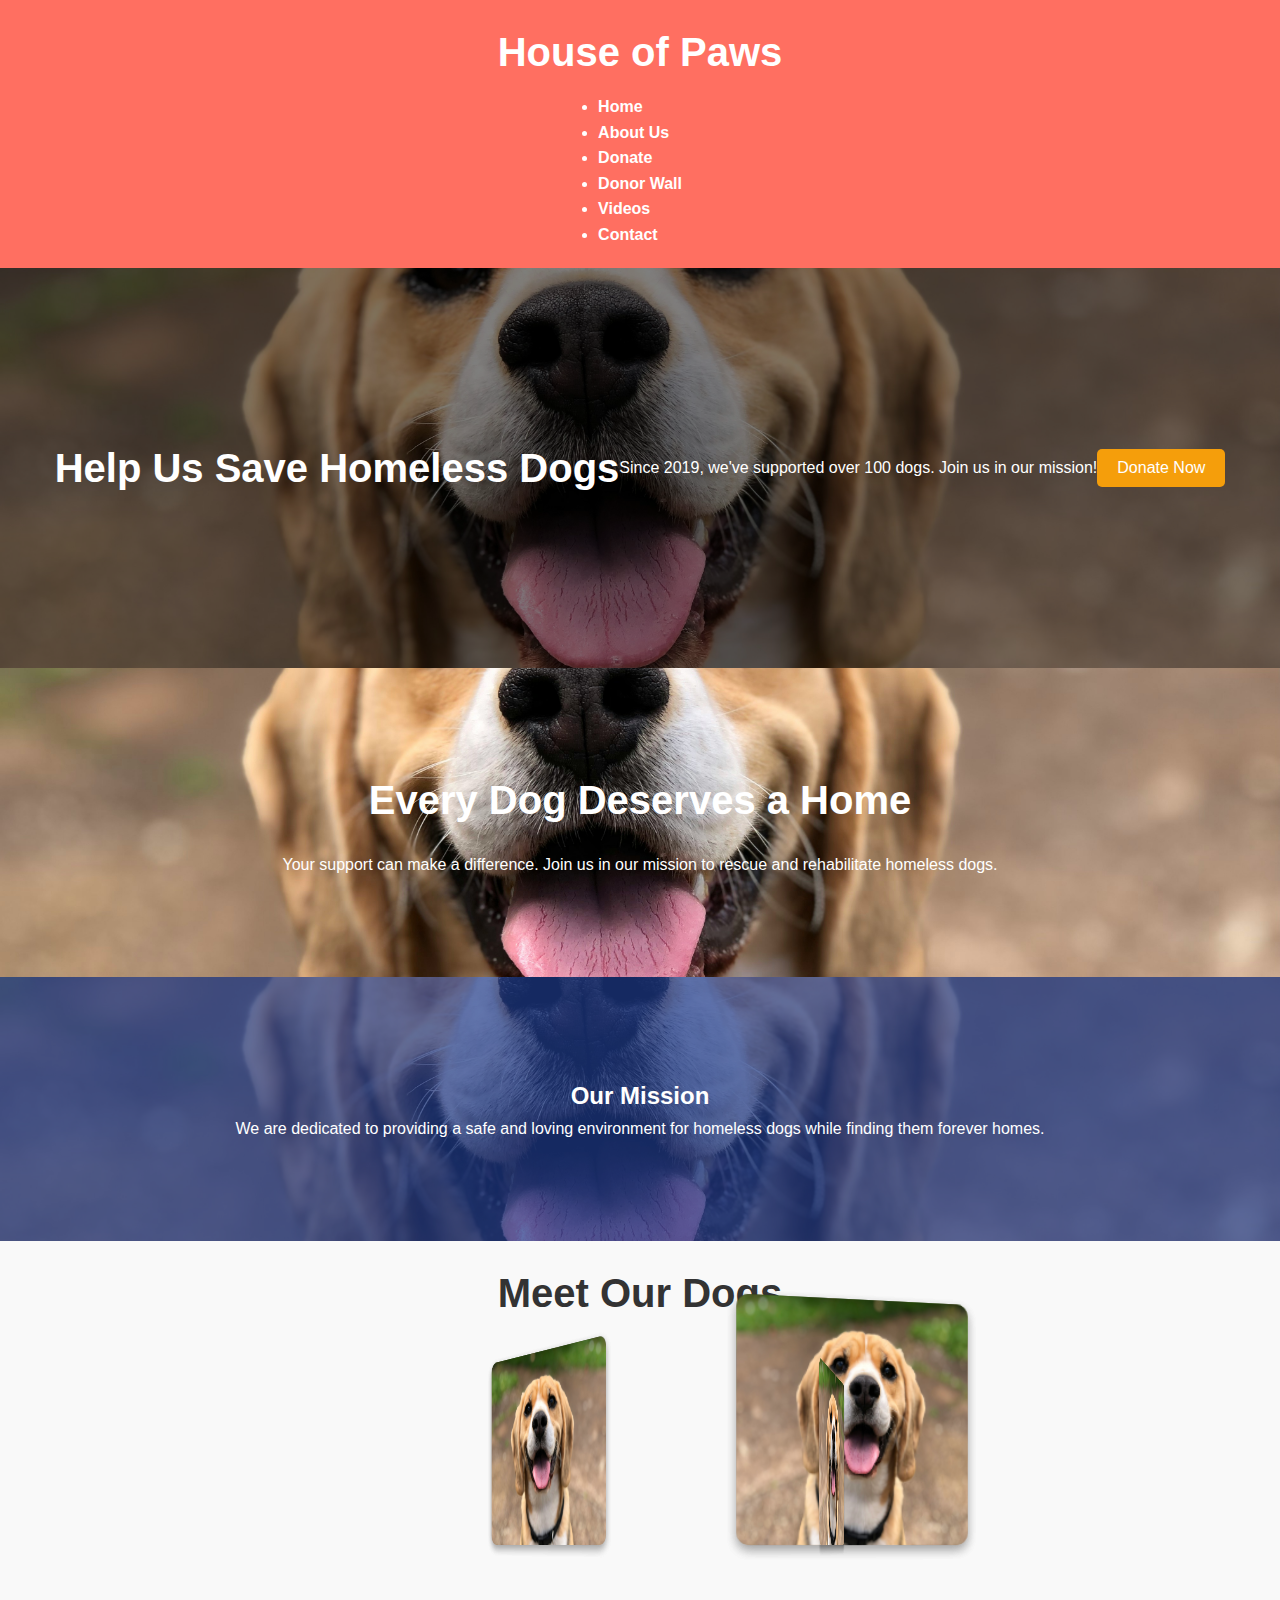
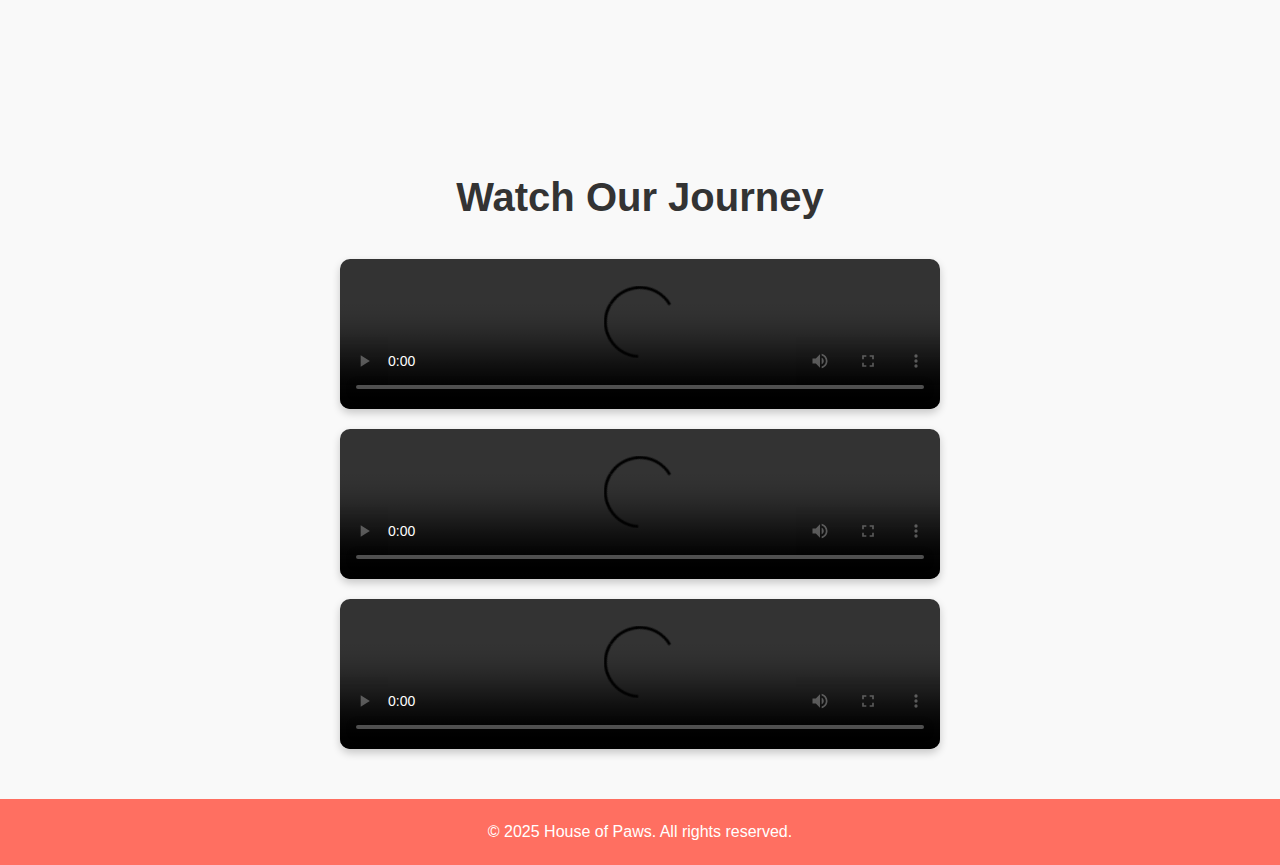
==== index.html @ 0b3b62d7 "Update index.html" ====
<!DOCTYPE html>
<html lang="en">
<head>
  <meta charset="UTF-8">
  <meta name="viewport" content="width=device-width, initial-scale=1.0">
  <title>House of Paws</title>
  <link rel="stylesheet" href="styles.css">
  <style>
    /* Home Page Styles */
    .hero {
      text-align: center;
      padding: 150px 20px; /* Increased padding for better spacing */
      background-image: url('25.jpg'); /* Add your image here */
      background-size: cover;
      background-position: center;
      color: white;
      position: relative;
    }

    .hero::before {
      content: '';
      position: absolute;
      top: 0;
      left: 0;
      width: 100%;
      height: 100%;
      background-color: rgba(0, 0, 0, 0.5); /* Semi-transparent black overlay */
    }

    .hero h2,
    .hero p,
    .hero button {
      position: relative;
      z-index: 1;
    }

    .hero button {
      background-color: #f59e0b; /* Gold */
      color: white;
      border: none;
      padding: 10px 20px;
      font-size: 16px;
      cursor: pointer;
      border-radius: 5px;
    }

    .hero button:hover {
      background-color: #d97706; /* Darker Gold */
    }

    .image-background {
      background-image: url('25.jpg'); /* Add your image here */
      background-size: cover;
      background-position: center;
      padding: 100px 20px;
      text-align: center;
      color: white;
    }

    .image-background h2 {
      font-size: 2.5rem;
      margin-bottom: 20px;
    }

    .blue-section {
      background-image: url('25.jpg'); /* Add your image here */
      background-size: cover;
      background-position: center;
      padding: 100px 20px;
      text-align: center;
      color: white;
      position: relative;
    }

    .blue-section::before {
      content: '';
      position: absolute;
      top: 0;
      left: 0;
      width: 100%;
      height: 100%;
      background-color: rgba(30, 58, 138, 0.7); /* Royal Blue with 70% opacity */
    }

    .blue-section h2,
    .blue-section p {
      position: relative;
      z-index: 1;
    }

    .gallery-section {
      text-align: center;
      margin: 20px 0; /* Reduced margin */
    }

    .gallery-section h3 {
      font-size: 2.5rem; /* Larger heading */
      margin-bottom: 20px;
    }

    .gallery {
      position: relative;
      width: 100%;
      height: 400px;
      perspective: 1000px;
      margin: 20px 0; /* Reduced margin */
    }

    .gallery img {
      position: absolute;
      width: 200px;
      height: 200px;
      border-radius: 10px;
      box-shadow: 0 4px 8px rgba(0, 0, 0, 0.2);
      transform-style: preserve-3d;
      transition: transform 1s;
    }

    .video-section {
      display: flex;
      flex-direction: column;
      align-items: center;
      margin: 20px 0; /* Reduced margin */
    }

    .video-section h3 {
      font-size: 2.5rem; /* Larger heading */
      margin-bottom: 20px;
    }

    .video-section video {
      width: 80%;
      max-width: 600px;
      border-radius: 10px;
      box-shadow: 0 4px 8px rgba(0, 0, 0, 0.2);
      margin: 10px 0; /* Reduced margin */
    }
  </style>
</head>
<body>
  <header>
    <h1>House of Paws</h1>
    <div class="hamburger" onclick="toggleMenu()">&#9776;</div>
    <nav>
      <ul id="navMenu">
        <li><a href="index.html">Home</a></li>
        <li><a href="about.html">About Us</a></li>
        <li><a href="donate.html">Donate</a></li>
        <li><a href="donors.html">Donor Wall</a></li>
        <li><a href="videos.html">Videos</a></li>
        <li><a href="contact.html">Contact</a></li>
      </ul>
    </nav>
  </header>

  <!-- Hero Section with Background Image -->
  <section class="hero">
    <h2>Help Us Save Homeless Dogs</h2>
    <p>Since 2019, we've supported over 100 dogs. Join us in our mission!</p>
    <button onclick="window.location.href='donate.html'">Donate Now</button>
  </section>

  <!-- Image Background Section -->
  <section class="image-background">
    <h2>Every Dog Deserves a Home</h2>
    <p>Your support can make a difference. Join us in our mission to rescue and rehabilitate homeless dogs.</p>
  </section>

  <!-- Blue Section with Image Background -->
  <section class="blue-section">
    <h2>Our Mission</h2>
    <p>We are dedicated to providing a safe and loving environment for homeless dogs while finding them forever homes.</p>
  </section>

  <!-- 3D Image Gallery -->
  <section class="gallery-section">
    <h3>Meet Our Dogs</h3>
    <div class="gallery" id="gallery">
      <img src="25.jpg" alt="Dog 1">
      <img src="25.jpg" alt="Dog 2">
      <img src="25.jpg" alt="Dog 3">
      <img src="25.jpg" alt="Dog 4">
      <img src="25.jpg" alt="Dog 5">
      <img src="25.jpg" alt="Dog 6">
    </div>
  </section>

  <!-- Vertical Video Section -->
  <section class="video-section">
    <h3>Watch Our Journey</h3>
    <video controls>
      <source src="videos/video1.mp4" type="video/mp4">
      Your browser does not support the video tag.
    </video>
    <video controls>
      <source src="videos/video2.mp4" type="video/mp4">
      Your browser does not support the video tag.
    </video>
    <video controls>
      <source src="videos/video3.mp4" type="video/mp4">
      Your browser does not support the video tag.
    </video>
  </section>

  <footer>
    <p>&copy; 2025 House of Paws. All rights reserved.</p>
  </footer>

  <script>
    // Toggle Hamburger Menu
    function toggleMenu() {
      const navMenu = document.getElementById('navMenu');
      navMenu.classList.toggle('active');
    }

    // 3D Image Gallery Animation
    const gallery = document.getElementById('gallery');
    const images = gallery.getElementsByTagName('img');
    let angle = 0;

    setInterval(() => {
      angle = (angle + 1) % 360;
      for (let i = 0; i < images.length; i++) {
        const imgAngle = (angle + (i * 60)) % 360; // 6 images, 60 degrees apart
        const radius = 200; // Distance from center
        const x = Math.sin((imgAngle * Math.PI) / 180) * radius;
        const z = Math.cos((imgAngle * Math.PI) / 180) * radius;
        images[i].style.transform = `rotateY(${imgAngle}deg) translateX(${x}px) translateZ(${z}px)`;
      }
    }, 50);
  </script>
</body>
</html>
---- styles.css ----
/* === Global Styles === */
:root {
  --primary-color: #ff6f61; /* Coral */
  --secondary-color: #4ecdc4; /* Teal */
  --background-color: #f9f9f9; /* Light gray */
  --text-color: #333333; /* Dark gray */
  --white: #ffffff;
  --shadow: 0 4px 6px rgba(0, 0, 0, 0.1);
}

* {
  margin: 0;
  padding: 0;
  box-sizing: border-box;
}

body {
  font-family: 'Poppins', sans-serif;
  background-color: var(--background-color);
  color: var(--text-color);
  line-height: 1.6;
}

a {
  text-decoration: none;
  color: inherit;
}

img {
  max-width: 100%;
  height: auto;
}

/* === Header === */
header {
  background-color: var(--primary-color);
  color: var(--white);
  padding: 20px;
  box-shadow: var(--shadow);
  position: relative;
}

header h1 {
  font-size: 2.5rem;
  text-align: center;
  margin-bottom: 10px;
}

/* === Navigation === */
nav {
  display: flex;
  justify-content: center;
  gap: 20px;
  margin-top: 10px;
}

nav a {
  color: var(--white);
  font-weight: 600;
  transition: opacity 0.3s ease;
}

nav a:hover {
  opacity: 0.8;
}

/* Hamburger Menu */
.hamburger {
  display: none;
  flex-direction: column;
  cursor: pointer;
  position: absolute;
  top: 25px;
  right: 20px;
}

.hamburger .line {
  width: 25px;
  height: 3px;
  background-color: var(--white);
  margin: 4px 0;
  transition: all 0.3s ease;
}

/* Mobile Navigation */
.mobile-nav {
  display: none;
  flex-direction: column;
  background-color: var(--primary-color);
  position: absolute;
  top: 80px;
  right: 20px;
  width: 200px;
  border-radius: 10px;
  box-shadow: var(--shadow);
  z-index: 1000;
}

.mobile-nav a {
  padding: 15px;
  text-align: center;
  color: var(--white);
  font-weight: 600;
  transition: background-color 0.3s ease;
}

.mobile-nav a:hover {
  background-color: var(--secondary-color);
}

/* Show Mobile Nav */
.mobile-nav.active {
  display: flex;
}

/* === Hero Section === */
.hero {
  background: url('pet-hero.jpg') no-repeat center center/cover;
  height: 400px;
  display: flex;
  align-items: center;
  justify-content: center;
  text-align: center;
  color: var(--white);
  padding: 20px;
}

.hero h2 {
  font-size: 2.5rem;
  animation: fadeIn 2s ease-in;
}

@keyframes fadeIn {
  from { opacity: 0; }
  to { opacity: 1; }
}

/* === Main Content === */
.container {
  max-width: 1200px;
  margin: 0 auto;
  padding: 20px;
}

.grid {
  display: grid;
  grid-template-columns: repeat(auto-fit, minmax(250px, 1fr));
  gap: 20px;
  margin-top: 30px;
}

.card {
  background-color: var(--white);
  border-radius: 10px;
  box-shadow: var(--shadow);
  overflow: hidden;
  transition: transform 0.3s ease;
}

.card:hover {
  transform: translateY(-10px);
}

.card img {
  width: 100%;
  height: 200px;
  object-fit: cover;
}

.card-content {
  padding: 20px;
}

.card-content h3 {
  font-size: 1.5rem;
  margin-bottom: 10px;
  color: var(--primary-color);
}

.card-content p {
  font-size: 1rem;
  color: var(--text-color);
}

/* === Buttons === */
.button {
  display: inline-block;
  background-color: var(--primary-color);
  color: var(--white);
  padding: 10px 20px;
  border: none;
  border-radius: 5px;
  font-size: 1rem;
  cursor: pointer;
  transition: background-color 0.3s ease;
}

.button:hover {
  background-color: var(--secondary-color);
}

/* === Footer === */
footer {
  background-color: var(--primary-color);
  color: var(--white);
  text-align: center;
  padding: 20px;
  margin-top: 40px;
}

footer p {
  margin: 0;
}

/* === Responsive Design === */
@media (max-width: 768px) {
  header h1 {
    font-size: 2rem;
  }

  .hero h2 {
    font-size: 2rem;
  }

  .grid {
    grid-template-columns: repeat(auto-fit, minmax(200px, 1fr));
  }

  /* Hide Desktop Nav and Show Hamburger */
  nav {
    display: none;
  }

  .hamburger {
    display: flex;
  }
}

@media (max-width: 480px) {
  .hero h2 {
    font-size: 1.5rem;
  }
}
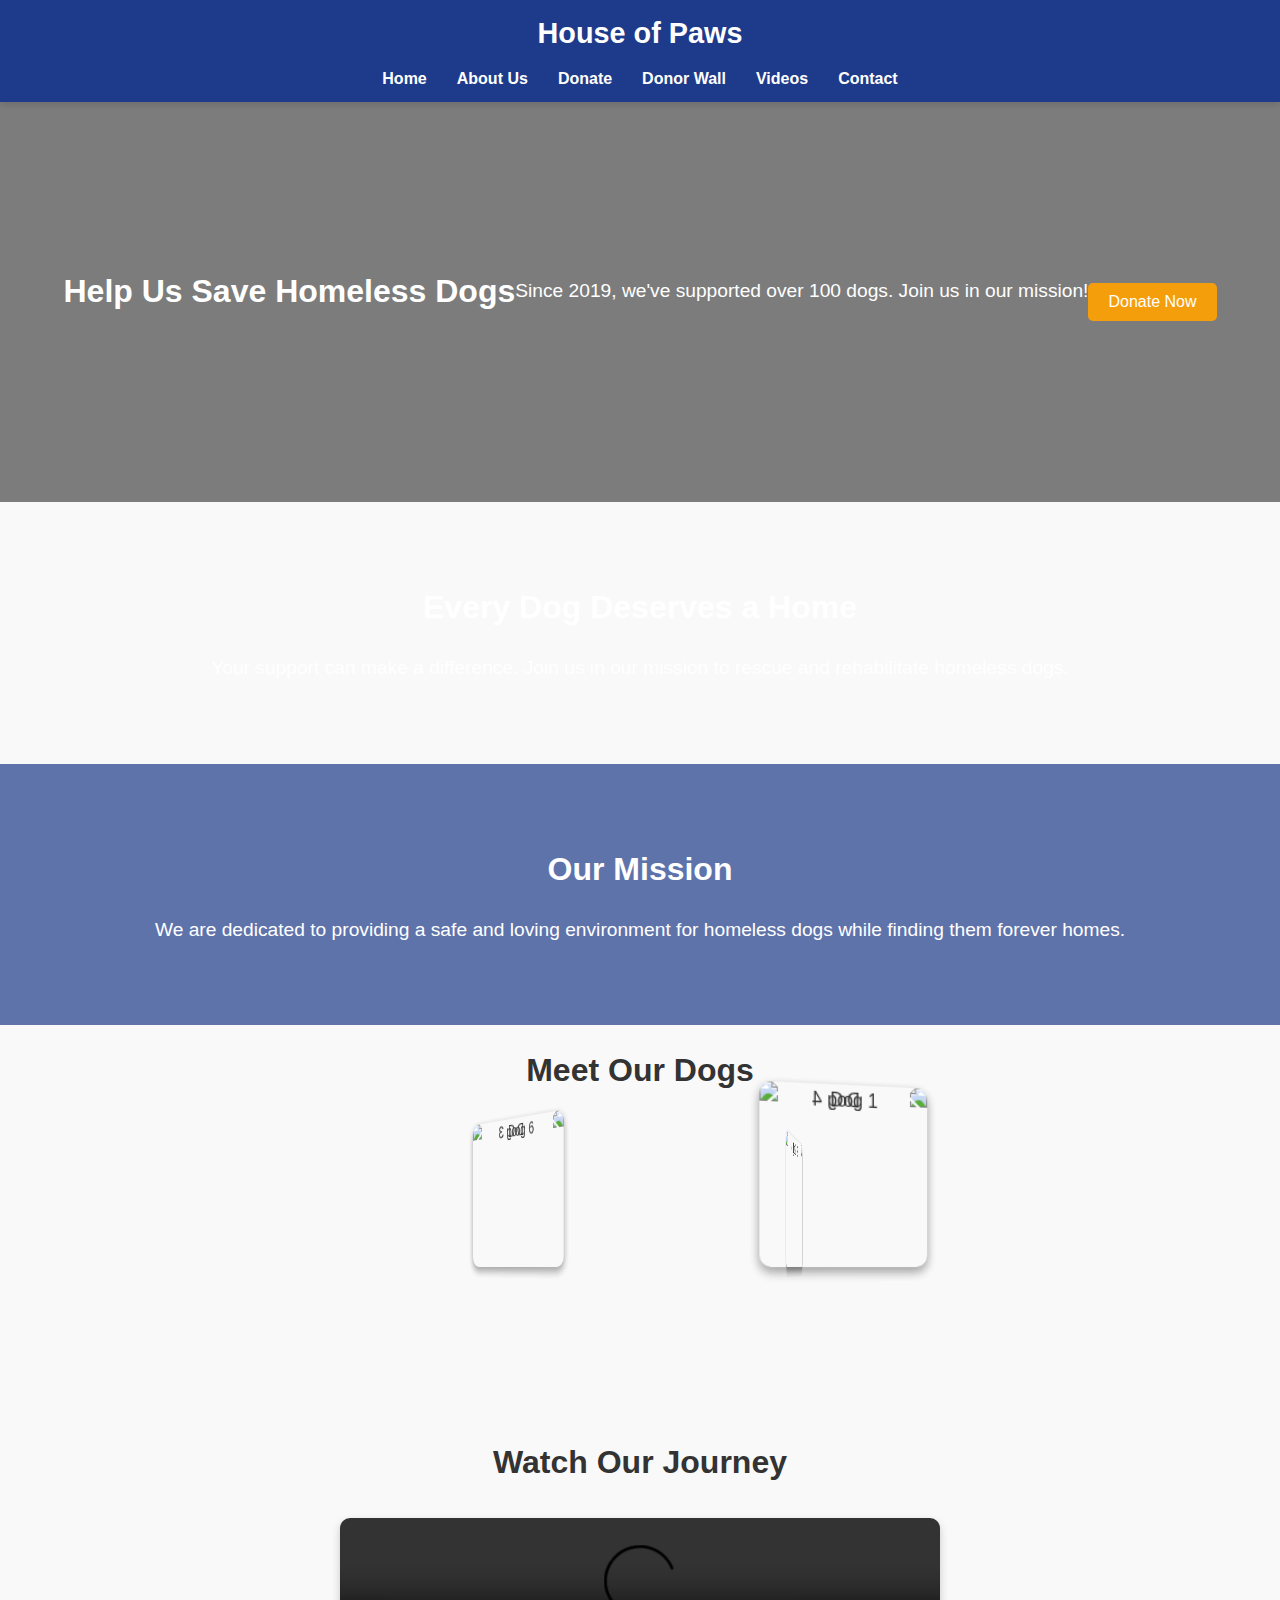
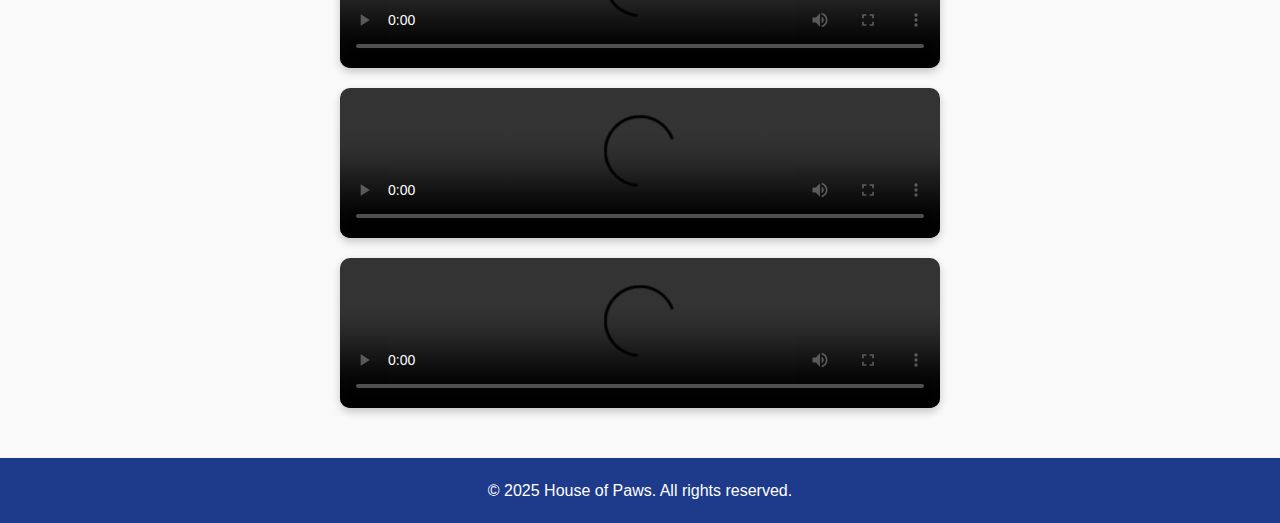
==== commit 96e6c085: "Update index.html" ====
--- a/index.html
+++ b/index.html
@@ -6,11 +6,67 @@
   <title>House of Paws</title>
   <link rel="stylesheet" href="styles.css">
   <style>
-    /* Home Page Styles */
+    /* Global Styles */
+    body {
+      font-family: Arial, sans-serif;
+      margin: 0;
+      padding: 0;
+      background-color: #f9f9f9;
+      color: #333;
+    }
+
+    header {
+      background-color: #1e3a8a; /* Royal Blue */
+      color: white;
+      padding: 10px 20px;
+      text-align: center;
+      position: relative;
+    }
+
+    header h1 {
+      margin: 0;
+      font-size: 1.8rem;
+    }
+
+    .hamburger {
+      display: none;
+      font-size: 1.5rem;
+      cursor: pointer;
+      position: absolute;
+      top: 15px;
+      right: 20px;
+    }
+
+    nav ul {
+      list-style: none;
+      padding: 0;
+      margin: 0;
+      display: flex;
+      justify-content: center;
+    }
+
+    nav ul li {
+      margin: 0 15px;
+    }
+
+    nav ul li a {
+      color: white;
+      text-decoration: none;
+      font-size: 1rem;
+    }
+
+    footer {
+      text-align: center;
+      padding: 20px;
+      background-color: #1e3a8a; /* Royal Blue */
+      color: white;
+    }
+
+    /* Hero Section */
     .hero {
       text-align: center;
-      padding: 150px 20px; /* Increased padding for better spacing */
-      background-image: url('25.jpg'); /* Add your image here */
+      padding: 100px 20px;
+      background-image: url('images/hero-background.jpg'); /* Add your image here */
       background-size: cover;
       background-position: center;
       color: white;
@@ -34,12 +90,22 @@
       z-index: 1;
     }
 
+    .hero h2 {
+      font-size: 2rem;
+      margin-bottom: 20px;
+    }
+
+    .hero p {
+      font-size: 1.2rem;
+      margin-bottom: 20px;
+    }
+
     .hero button {
       background-color: #f59e0b; /* Gold */
       color: white;
       border: none;
       padding: 10px 20px;
-      font-size: 16px;
+      font-size: 1rem;
       cursor: pointer;
       border-radius: 5px;
     }
@@ -48,25 +114,31 @@
       background-color: #d97706; /* Darker Gold */
     }
 
+    /* Image Background Section */
     .image-background {
-      background-image: url('25.jpg'); /* Add your image here */
+      background-image: url('images/dog-background.jpg'); /* Add your image here */
       background-size: cover;
       background-position: center;
-      padding: 100px 20px;
+      padding: 80px 20px;
       text-align: center;
       color: white;
     }
 
     .image-background h2 {
-      font-size: 2.5rem;
-      margin-bottom: 20px;
-    }
-
+      font-size: 2rem;
+      margin-bottom: 20px;
+    }
+
+    .image-background p {
+      font-size: 1.2rem;
+    }
+
+    /* Blue Section with Image Background */
     .blue-section {
-      background-image: url('25.jpg'); /* Add your image here */
+      background-image: url('images/dog-background-2.jpg'); /* Add your image here */
       background-size: cover;
       background-position: center;
-      padding: 100px 20px;
+      padding: 80px 20px;
       text-align: center;
       color: white;
       position: relative;
@@ -88,52 +160,134 @@
       z-index: 1;
     }
 
+    .blue-section h2 {
+      font-size: 2rem;
+      margin-bottom: 20px;
+    }
+
+    .blue-section p {
+      font-size: 1.2rem;
+    }
+
+    /* 3D Image Gallery */
     .gallery-section {
       text-align: center;
-      margin: 20px 0; /* Reduced margin */
+      margin: 20px 0;
     }
 
     .gallery-section h3 {
-      font-size: 2.5rem; /* Larger heading */
+      font-size: 2rem; /* Larger heading */
       margin-bottom: 20px;
     }
 
     .gallery {
       position: relative;
       width: 100%;
-      height: 400px;
+      height: 300px; /* Adjusted height for mobile */
       perspective: 1000px;
-      margin: 20px 0; /* Reduced margin */
+      margin: 20px 0;
     }
 
     .gallery img {
       position: absolute;
-      width: 200px;
-      height: 200px;
+      width: 150px; /* Smaller images for mobile */
+      height: 150px;
       border-radius: 10px;
       box-shadow: 0 4px 8px rgba(0, 0, 0, 0.2);
       transform-style: preserve-3d;
       transition: transform 1s;
     }
 
+    /* Vertical Video Section */
     .video-section {
       display: flex;
       flex-direction: column;
       align-items: center;
-      margin: 20px 0; /* Reduced margin */
+      margin: 20px 0;
     }
 
     .video-section h3 {
-      font-size: 2.5rem; /* Larger heading */
+      font-size: 2rem; /* Larger heading */
       margin-bottom: 20px;
     }
 
     .video-section video {
-      width: 80%;
+      width: 90%; /* Adjusted width for mobile */
       max-width: 600px;
       border-radius: 10px;
       box-shadow: 0 4px 8px rgba(0, 0, 0, 0.2);
-      margin: 10px 0; /* Reduced margin */
+      margin: 10px 0;
+    }
+
+    /* Responsive Styles */
+    @media (max-width: 768px) {
+      .hamburger {
+        display: block;
+      }
+
+      nav ul {
+        display: none;
+        flex-direction: column;
+        background-color: #1e3a8a;
+        position: absolute;
+        top: 60px;
+        left: 0;
+        width: 100%;
+      }
+
+      nav ul.active {
+        display: flex;
+      }
+
+      nav ul li {
+        margin: 10px 0;
+        text-align: center;
+      }
+
+      .hero {
+        padding: 80px 20px;
+      }
+
+      .hero h2 {
+        font-size: 1.8rem;
+      }
+
+      .hero p {
+        font-size: 1rem;
+      }
+
+      .image-background,
+      .blue-section {
+        padding: 60px 20px;
+      }
+
+      .image-background h2,
+      .blue-section h2 {
+        font-size: 1.8rem;
+      }
+
+      .image-background p,
+      .blue-section p {
+        font-size: 1rem;
+      }
+
+      .gallery-section h3,
+      .video-section h3 {
+        font-size: 1.8rem;
+      }
+
+      .gallery {
+        height: 250px; /* Adjusted height for smaller screens */
+      }
+
+      .gallery img {
+        width: 120px; /* Smaller images for smaller screens */
+        height: 120px;
+      }
+
+      .video-section video {
+        width: 100%; /* Full width for smaller screens */
+      }
     }
   </style>
 </head>
@@ -176,12 +330,12 @@
   <section class="gallery-section">
     <h3>Meet Our Dogs</h3>
     <div class="gallery" id="gallery">
-      <img src="25.jpg" alt="Dog 1">
-      <img src="25.jpg" alt="Dog 2">
-      <img src="25.jpg" alt="Dog 3">
-      <img src="25.jpg" alt="Dog 4">
-      <img src="25.jpg" alt="Dog 5">
-      <img src="25.jpg" alt="Dog 6">
+      <img src="images/dog1.jpg" alt="Dog 1">
+      <img src="images/dog2.jpg" alt="Dog 2">
+      <img src="images/dog3.jpg" alt="Dog 3">
+      <img src="images/dog4.jpg" alt="Dog 4">
+      <img src="images/dog5.jpg" alt="Dog 5">
+      <img src="images/dog6.jpg" alt="Dog 6">
     </div>
   </section>
 
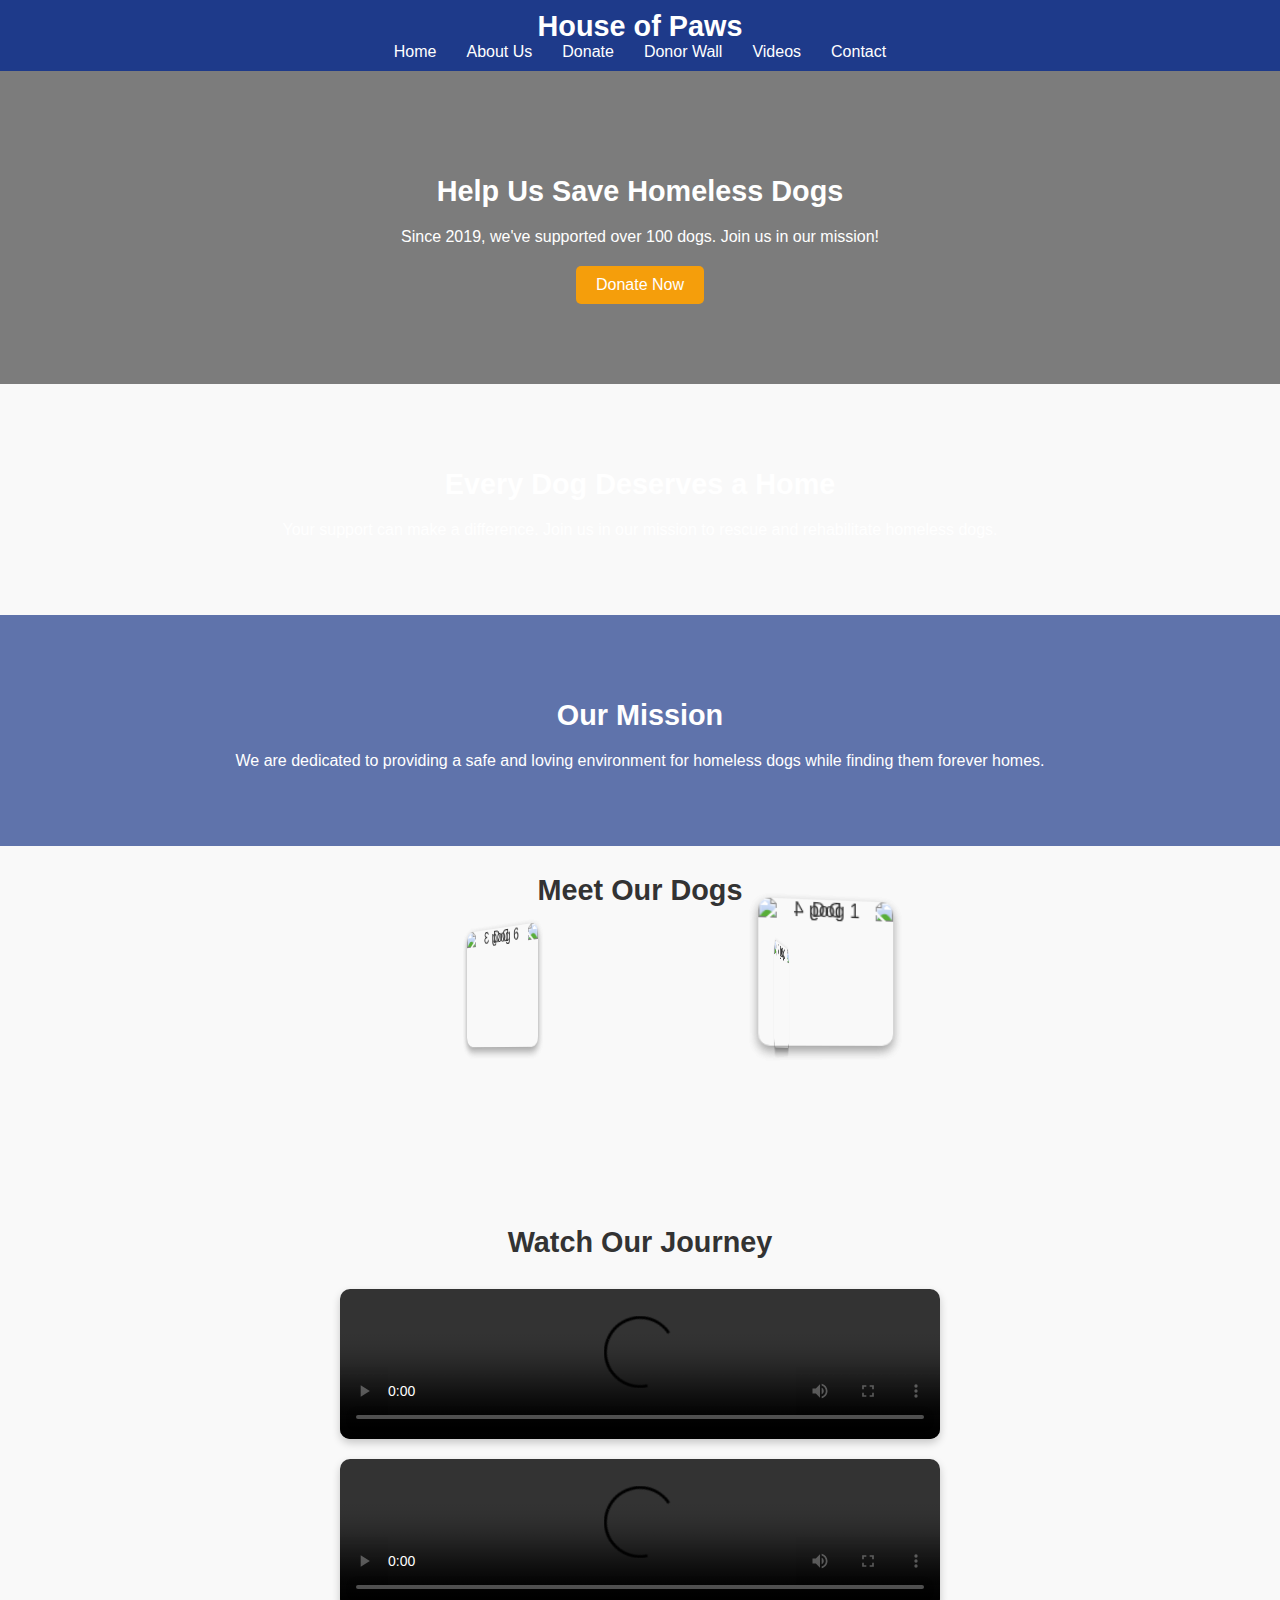
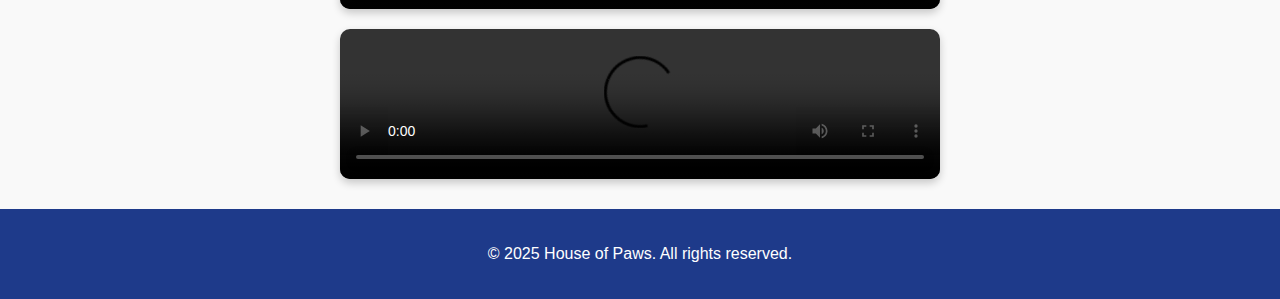
==== commit fa98e93b: "Update index.html" ====
--- a/index.html
+++ b/index.html
@@ -4,17 +4,19 @@
   <meta charset="UTF-8">
   <meta name="viewport" content="width=device-width, initial-scale=1.0">
   <title>House of Paws</title>
-  <link rel="stylesheet" href="styles.css">
   <style>
     /* Global Styles */
-    body {
-      font-family: Arial, sans-serif;
+    body, html {
+      overflow-x: hidden; /* Prevent horizontal scrolling */
+      width: 100%;
       margin: 0;
       padding: 0;
+      font-family: Arial, sans-serif;
       background-color: #f9f9f9;
       color: #333;
     }
 
+    /* Header Styles */
     header {
       background-color: #1e3a8a; /* Royal Blue */
       color: white;
@@ -29,12 +31,13 @@
     }
 
     .hamburger {
-      display: none;
+      display: none; /* Hidden by default */
       font-size: 1.5rem;
       cursor: pointer;
       position: absolute;
       top: 15px;
       right: 20px;
+      z-index: 1000; /* Ensure it's above other elements */
     }
 
     nav ul {
@@ -55,17 +58,10 @@
       font-size: 1rem;
     }
 
-    footer {
-      text-align: center;
-      padding: 20px;
-      background-color: #1e3a8a; /* Royal Blue */
-      color: white;
-    }
-
     /* Hero Section */
     .hero {
       text-align: center;
-      padding: 100px 20px;
+      padding: 80px 20px; /* Adjusted padding for mobile */
       background-image: url('images/hero-background.jpg'); /* Add your image here */
       background-size: cover;
       background-position: center;
@@ -91,12 +87,12 @@
     }
 
     .hero h2 {
-      font-size: 2rem;
+      font-size: 1.8rem; /* Adjusted font size for mobile */
       margin-bottom: 20px;
     }
 
     .hero p {
-      font-size: 1.2rem;
+      font-size: 1rem; /* Adjusted font size for mobile */
       margin-bottom: 20px;
     }
 
@@ -119,18 +115,18 @@
       background-image: url('images/dog-background.jpg'); /* Add your image here */
       background-size: cover;
       background-position: center;
-      padding: 80px 20px;
+      padding: 60px 20px; /* Adjusted padding for mobile */
       text-align: center;
       color: white;
     }
 
     .image-background h2 {
-      font-size: 2rem;
+      font-size: 1.8rem; /* Adjusted font size for mobile */
       margin-bottom: 20px;
     }
 
     .image-background p {
-      font-size: 1.2rem;
+      font-size: 1rem; /* Adjusted font size for mobile */
     }
 
     /* Blue Section with Image Background */
@@ -138,7 +134,7 @@
       background-image: url('images/dog-background-2.jpg'); /* Add your image here */
       background-size: cover;
       background-position: center;
-      padding: 80px 20px;
+      padding: 60px 20px; /* Adjusted padding for mobile */
       text-align: center;
       color: white;
       position: relative;
@@ -161,12 +157,12 @@
     }
 
     .blue-section h2 {
-      font-size: 2rem;
+      font-size: 1.8rem; /* Adjusted font size for mobile */
       margin-bottom: 20px;
     }
 
     .blue-section p {
-      font-size: 1.2rem;
+      font-size: 1rem; /* Adjusted font size for mobile */
     }
 
     /* 3D Image Gallery */
@@ -176,22 +172,22 @@
     }
 
     .gallery-section h3 {
-      font-size: 2rem; /* Larger heading */
+      font-size: 1.8rem; /* Adjusted font size for mobile */
       margin-bottom: 20px;
     }
 
     .gallery {
       position: relative;
       width: 100%;
-      height: 300px; /* Adjusted height for mobile */
+      height: 250px; /* Adjusted height for mobile */
       perspective: 1000px;
       margin: 20px 0;
     }
 
     .gallery img {
       position: absolute;
-      width: 150px; /* Smaller images for mobile */
-      height: 150px;
+      width: 120px; /* Smaller images for mobile */
+      height: 120px;
       border-radius: 10px;
       box-shadow: 0 4px 8px rgba(0, 0, 0, 0.2);
       transform-style: preserve-3d;
@@ -207,94 +203,85 @@
     }
 
     .video-section h3 {
-      font-size: 2rem; /* Larger heading */
+      font-size: 1.8rem; /* Adjusted font size for mobile */
       margin-bottom: 20px;
     }
 
     .video-section video {
-      width: 90%; /* Adjusted width for mobile */
+      width: 100%; /* Full width for mobile */
       max-width: 600px;
       border-radius: 10px;
       box-shadow: 0 4px 8px rgba(0, 0, 0, 0.2);
       margin: 10px 0;
     }
 
+    /* Footer Styles */
+    footer {
+      text-align: center;
+      padding: 20px;
+      background-color: #1e3a8a;
+      color: white;
+    }
+
     /* Responsive Styles */
     @media (max-width: 768px) {
       .hamburger {
-        display: block;
+        display: block; /* Show hamburger on mobile */
       }
 
       nav ul {
-        display: none;
+        display: none; /* Hide menu by default */
         flex-direction: column;
         background-color: #1e3a8a;
         position: absolute;
         top: 60px;
         left: 0;
         width: 100%;
+        text-align: center;
       }
 
       nav ul.active {
-        display: flex;
+        display: flex; /* Show menu when active */
       }
 
       nav ul li {
         margin: 10px 0;
-        text-align: center;
-      }
-
-      .hero {
-        padding: 80px 20px;
       }
 
       .hero h2 {
-        font-size: 1.8rem;
+        font-size: 1.5rem; /* Smaller font size for very small screens */
       }
 
       .hero p {
-        font-size: 1rem;
-      }
-
-      .image-background,
-      .blue-section {
-        padding: 60px 20px;
+        font-size: 0.9rem; /* Smaller font size for very small screens */
       }
 
       .image-background h2,
       .blue-section h2 {
-        font-size: 1.8rem;
+        font-size: 1.5rem; /* Smaller font size for very small screens */
       }
 
       .image-background p,
       .blue-section p {
-        font-size: 1rem;
-      }
-
-      .gallery-section h3,
-      .video-section h3 {
-        font-size: 1.8rem;
+        font-size: 0.9rem; /* Smaller font size for very small screens */
       }
 
       .gallery {
-        height: 250px; /* Adjusted height for smaller screens */
+        height: 200px; /* Smaller height for very small screens */
       }
 
       .gallery img {
-        width: 120px; /* Smaller images for smaller screens */
-        height: 120px;
-      }
-
-      .video-section video {
-        width: 100%; /* Full width for smaller screens */
+        width: 100px; /* Smaller images for very small screens */
+        height: 100px;
       }
     }
   </style>
 </head>
 <body>
+  <!-- Header -->
   <header>
     <h1>House of Paws</h1>
-    <div class="hamburger" onclick="toggleMenu()">&#9776;</div>
+    <div class="hamburger" onclick="toggleMenu()" aria-label="Toggle Menu" aria-expanded="false">&#9776;</div>
     <nav>
       <ul id="navMenu">
         <li><a href="index.html">Home</a></li>
@@ -307,7 +294,7 @@
     </nav>
   </header>
 
-  <!-- Hero Section with Background Image -->
+  <!-- Hero Section -->
   <section class="hero">
     <h2>Help Us Save Homeless Dogs</h2>
     <p>Since 2019, we've supported over 100 dogs. Join us in our mission!</p>
@@ -320,7 +307,7 @@
     <p>Your support can make a difference. Join us in our mission to rescue and rehabilitate homeless dogs.</p>
   </section>
 
-  <!-- Blue Section with Image Background -->
+  <!-- Blue Section -->
   <section class="blue-section">
     <h2>Our Mission</h2>
     <p>We are dedicated to providing a safe and loving environment for homeless dogs while finding them forever homes.</p>
@@ -356,6 +343,7 @@
     </video>
   </section>
 
+  <!-- Footer -->
   <footer>
     <p>&copy; 2025 House of Paws. All rights reserved.</p>
   </footer>
@@ -364,7 +352,9 @@
     // Toggle Hamburger Menu
     function toggleMenu() {
       const navMenu = document.getElementById('navMenu');
+      const hamburger = document.querySelector('.hamburger');
       navMenu.classList.toggle('active');
+      hamburger.setAttribute('aria-expanded', navMenu.classList.contains('active'));
     }
 
     // 3D Image Gallery Animation
@@ -376,7 +366,7 @@
       angle = (angle + 1) % 360;
       for (let i = 0; i < images.length; i++) {
         const imgAngle = (angle + (i * 60)) % 360; // 6 images, 60 degrees apart
-        const radius = 200; // Distance from center
+        const radius = window.innerWidth < 768 ? 100 : 200; // Adjust radius for mobile
         const x = Math.sin((imgAngle * Math.PI) / 180) * radius;
         const z = Math.cos((imgAngle * Math.PI) / 180) * radius;
         images[i].style.transform = `rotateY(${imgAngle}deg) translateX(${x}px) translateZ(${z}px)`;
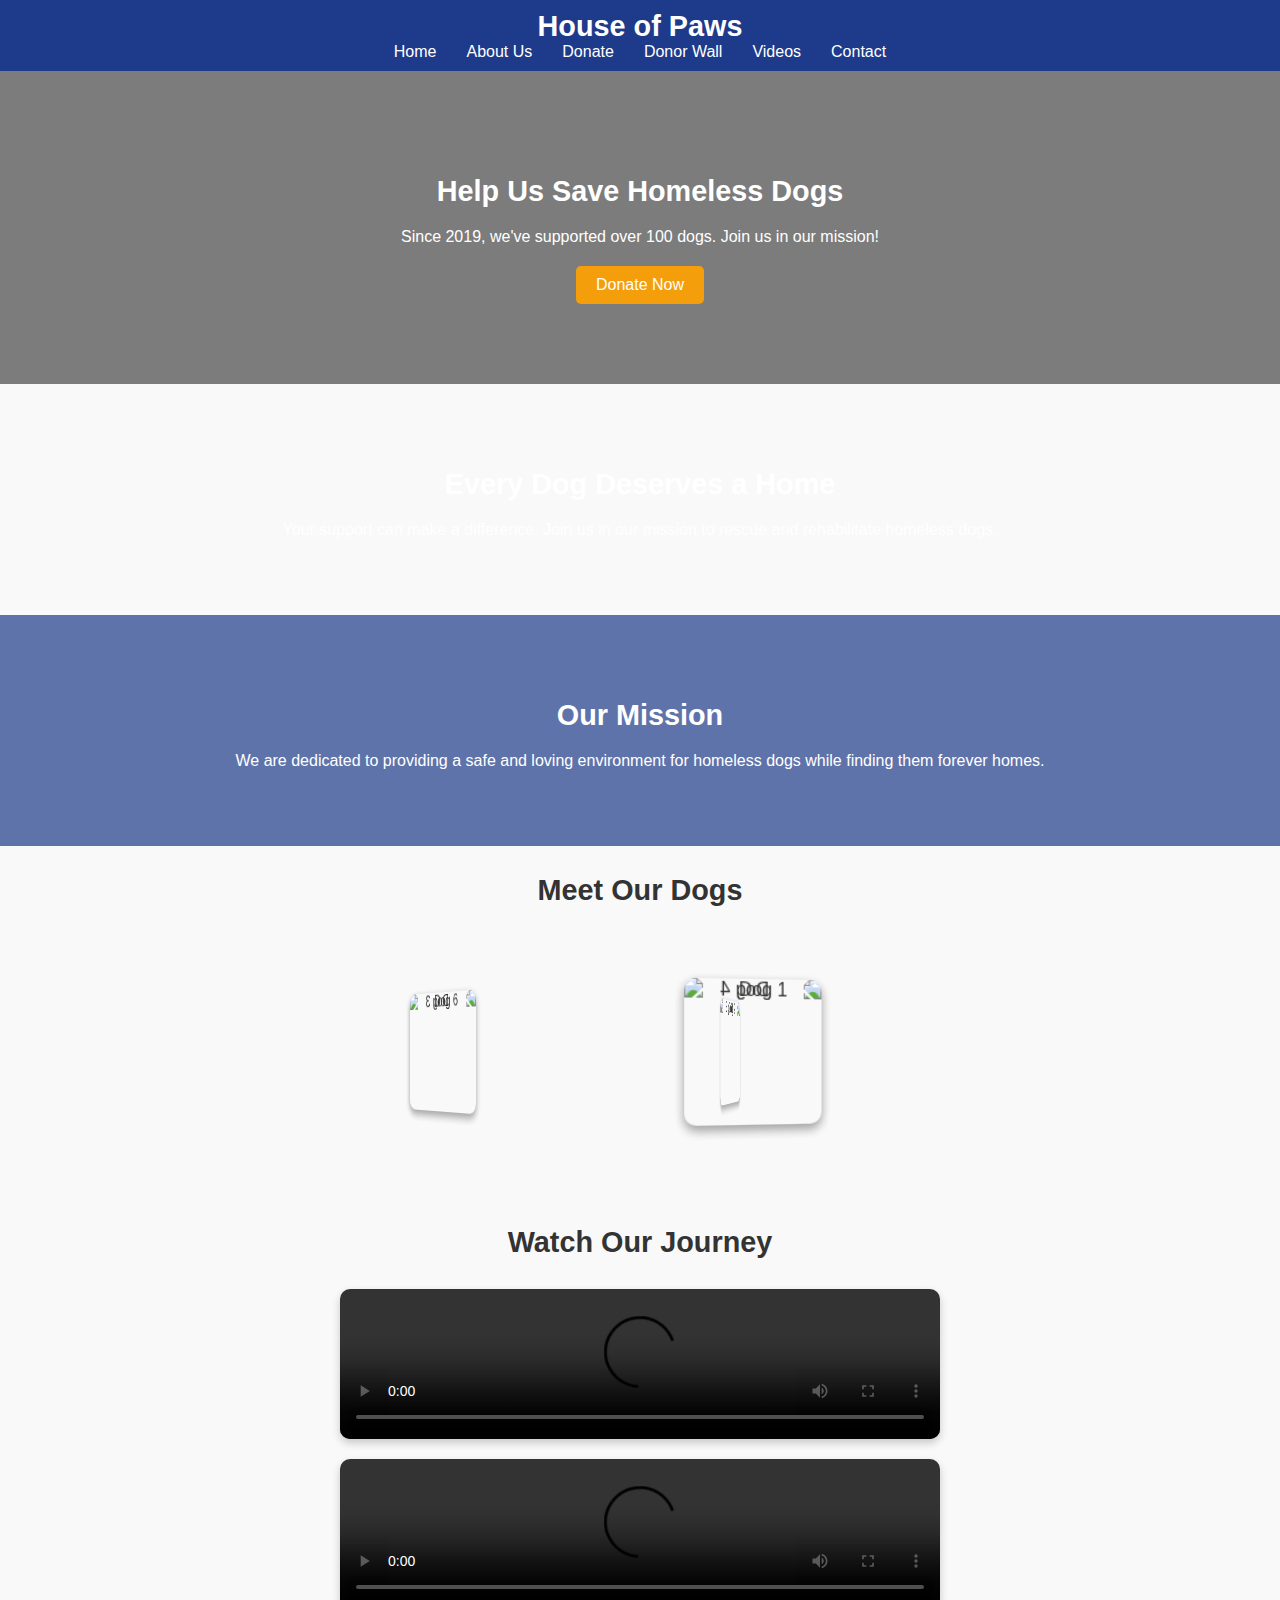
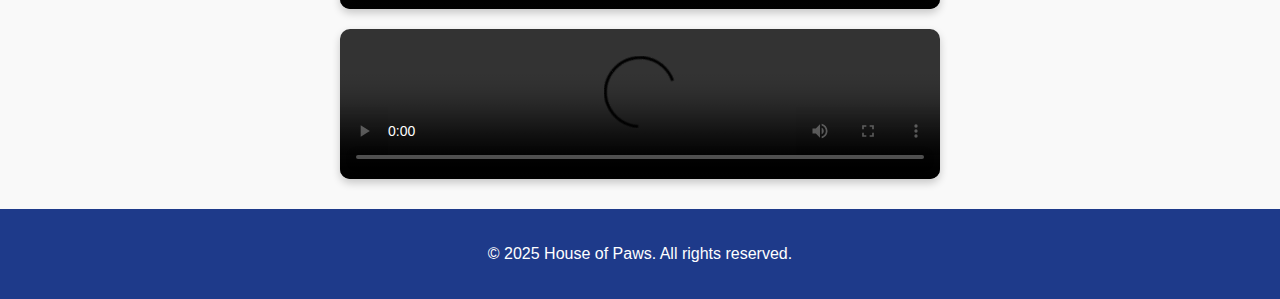
==== commit c20b5be8: "Update index.html" ====
--- a/index.html
+++ b/index.html
@@ -32,12 +32,15 @@
 
     .hamburger {
       display: none; /* Hidden by default */
-      font-size: 1.5rem;
+      font-size: 2rem; /* Bigger hamburger icon */
       cursor: pointer;
       position: absolute;
-      top: 15px;
+      top: 10px; /* Adjusted position */
       right: 20px;
       z-index: 1000; /* Ensure it's above other elements */
+      background-color: black; /* Black background */
+      padding: 10px; /* Add padding for better click area */
+      border-radius: 5px; /* Rounded corners */
     }
 
     nav ul {
@@ -181,7 +184,10 @@
       width: 100%;
       height: 250px; /* Adjusted height for mobile */
       perspective: 1000px;
-      margin: 20px 0;
+      margin: 20px auto; /* Center the gallery */
+      display: flex;
+      justify-content: center;
+      align-items: center;
     }
 
     .gallery img {
@@ -366,7 +372,7 @@
       angle = (angle + 1) % 360;
       for (let i = 0; i < images.length; i++) {
         const imgAngle = (angle + (i * 60)) % 360; // 6 images, 60 degrees apart
-        const radius = window.innerWidth < 768 ? 100 : 200; // Adjust radius for mobile
+        const radius = window.innerWidth < 768 ? 100 : 200; /* Adjust radius for mobile */
         const x = Math.sin((imgAngle * Math.PI) / 180) * radius;
         const z = Math.cos((imgAngle * Math.PI) / 180) * radius;
         images[i].style.transform = `rotateY(${imgAngle}deg) translateX(${x}px) translateZ(${z}px)`;
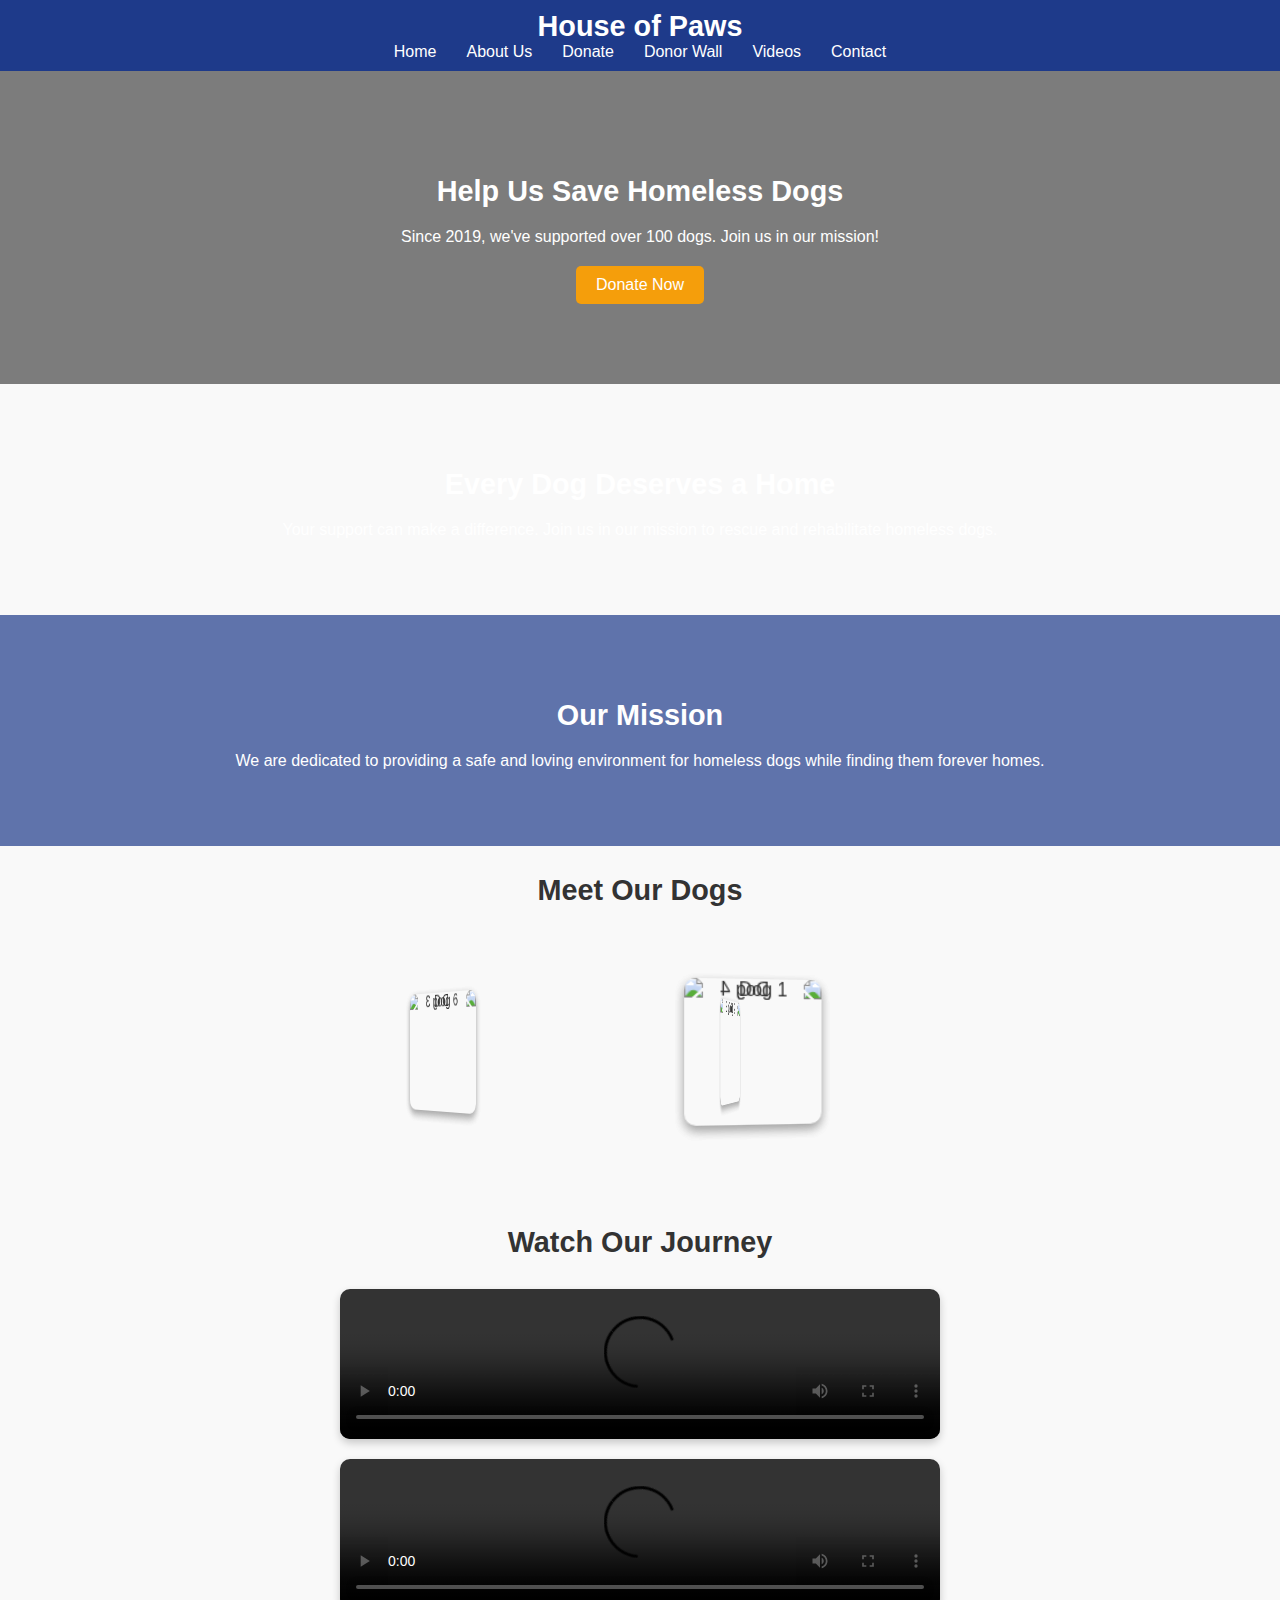
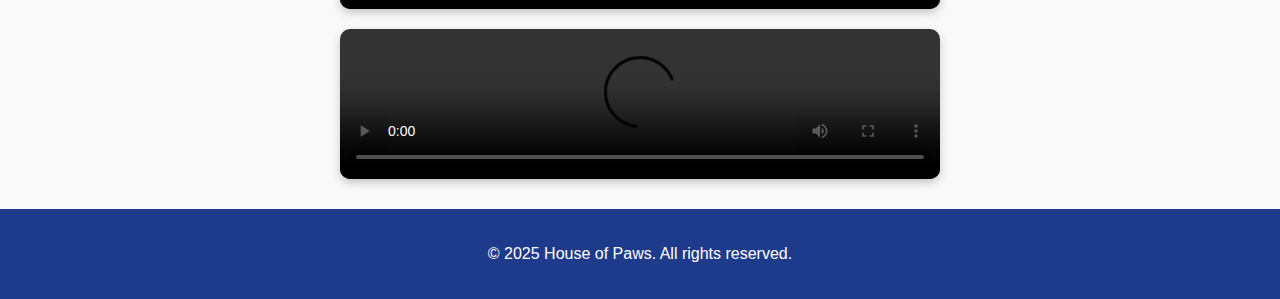
==== commit ace8a5b0: "Update index.html" ====
--- a/index.html
+++ b/index.html
@@ -23,6 +23,7 @@
       padding: 10px 20px;
       text-align: center;
       position: relative;
+      z-index: 1000; /* Ensure header is above other sections */
     }
 
     header h1 {
@@ -37,7 +38,7 @@
       position: absolute;
       top: 10px; /* Adjusted position */
       right: 20px;
-      z-index: 1000; /* Ensure it's above other elements */
+      z-index: 1001; /* Higher z-index to ensure it's in front */
       background-color: black; /* Black background */
       padding: 10px; /* Add padding for better click area */
       border-radius: 5px; /* Rounded corners */
@@ -70,6 +71,7 @@
       background-position: center;
       color: white;
       position: relative;
+      z-index: 1; /* Ensure hero is below the hamburger and navigation */
     }
 
     .hero::before {
@@ -80,6 +82,7 @@
       width: 100%;
       height: 100%;
       background-color: rgba(0, 0, 0, 0.5); /* Semi-transparent black overlay */
+      z-index: -1; /* Ensure overlay is below the content */
     }
 
     .hero h2,
@@ -239,15 +242,20 @@
         display: none; /* Hide menu by default */
         flex-direction: column;
         background-color: #1e3a8a;
-        position: absolute;
-        top: 60px;
+        position: fixed; /* Fix menu to top */
+        top: 0; /* Position below the header */
         left: 0;
         width: 100%;
         text-align: center;
+        padding: 20px 0;
+        z-index: 1002; /* Higher z-index to ensure it's above other sections */
+        transition: transform 0.3s ease; /* Smooth transition for sliding effect */
+        transform: translateY(-100%); /* Initially hidden */
       }
 
       nav ul.active {
-        display: flex; /* Show menu when active */
+        display: flex;
+        transform: translateY(0); /* Slide in when active */
       }
 
       nav ul li {
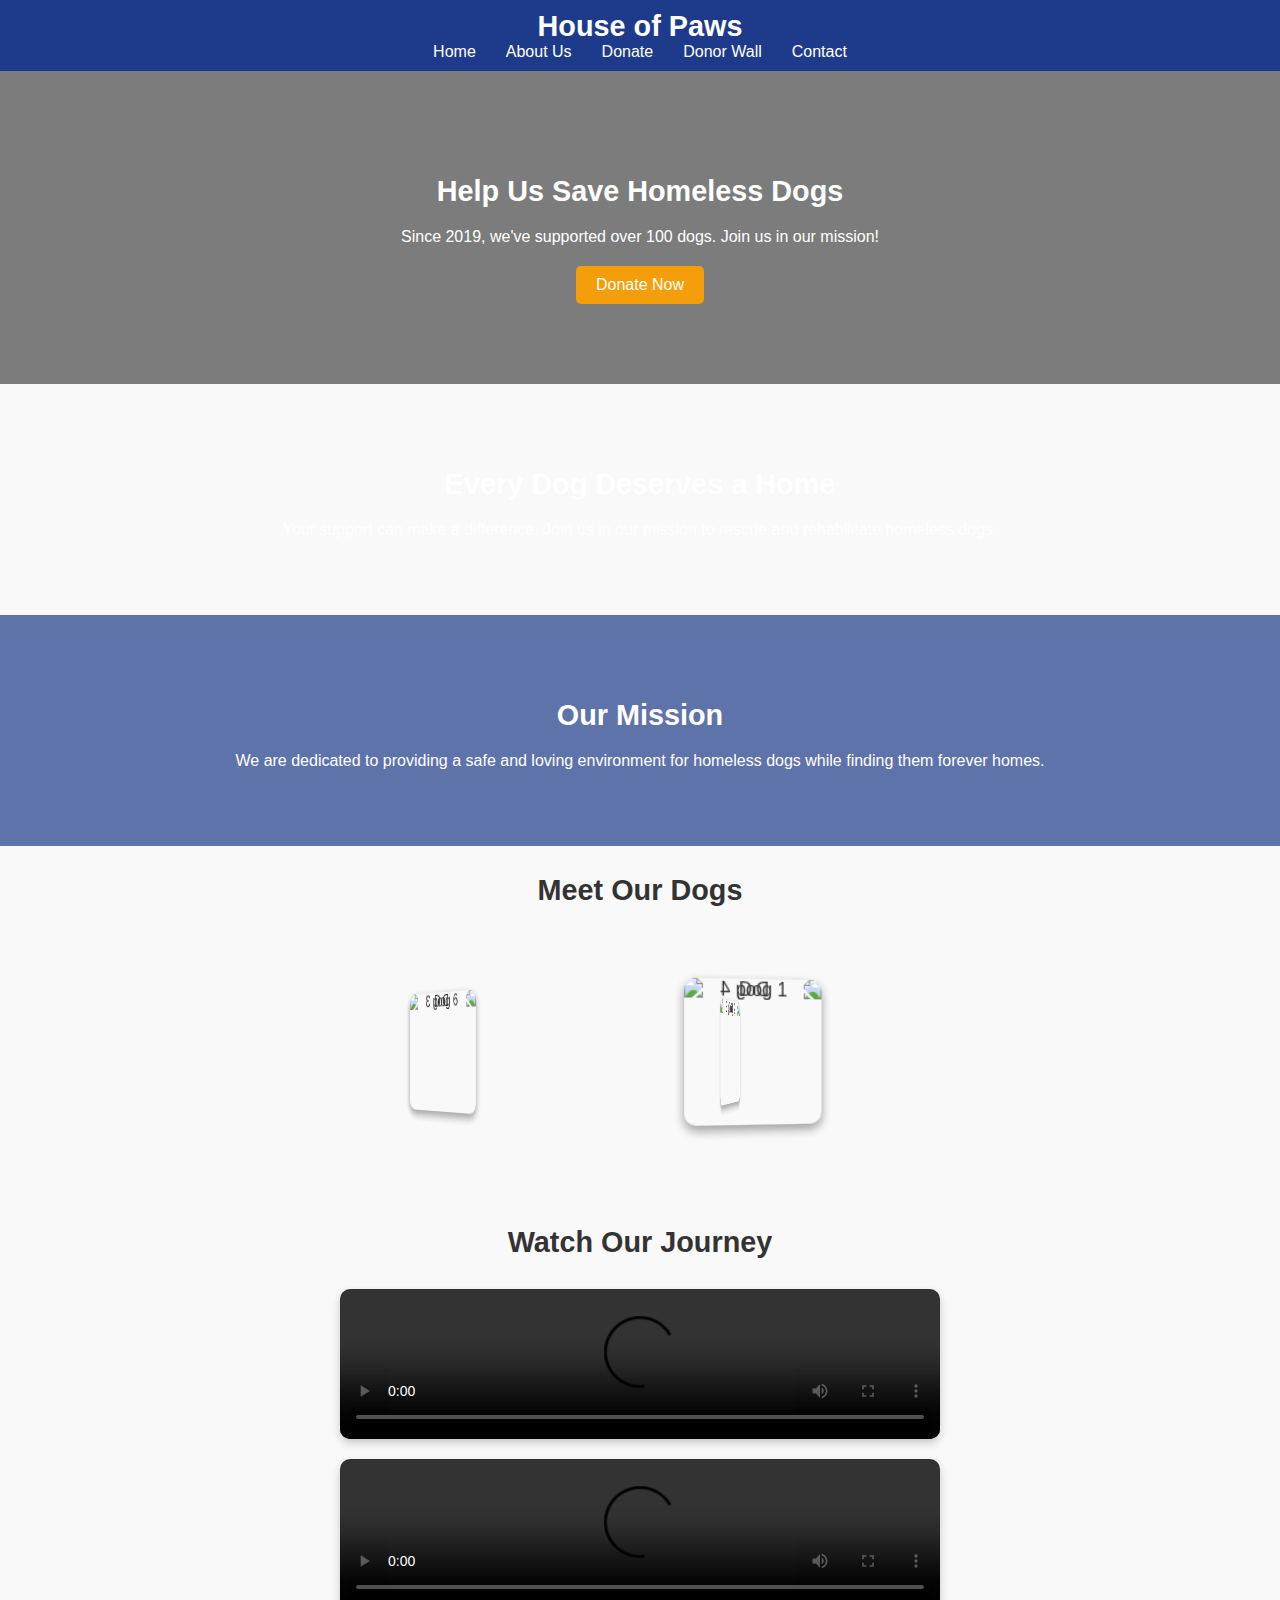
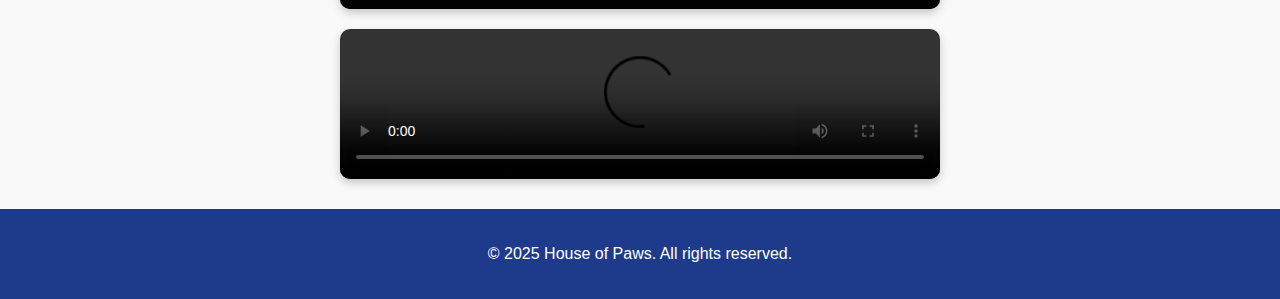
==== commit 11e3c06b: "Update index.html" ====
--- a/index.html
+++ b/index.html
@@ -302,7 +302,6 @@
         <li><a href="about.html">About Us</a></li>
         <li><a href="donate.html">Donate</a></li>
         <li><a href="donors.html">Donor Wall</a></li>
-        <li><a href="videos.html">Videos</a></li>
         <li><a href="contact.html">Contact</a></li>
       </ul>
     </nav>
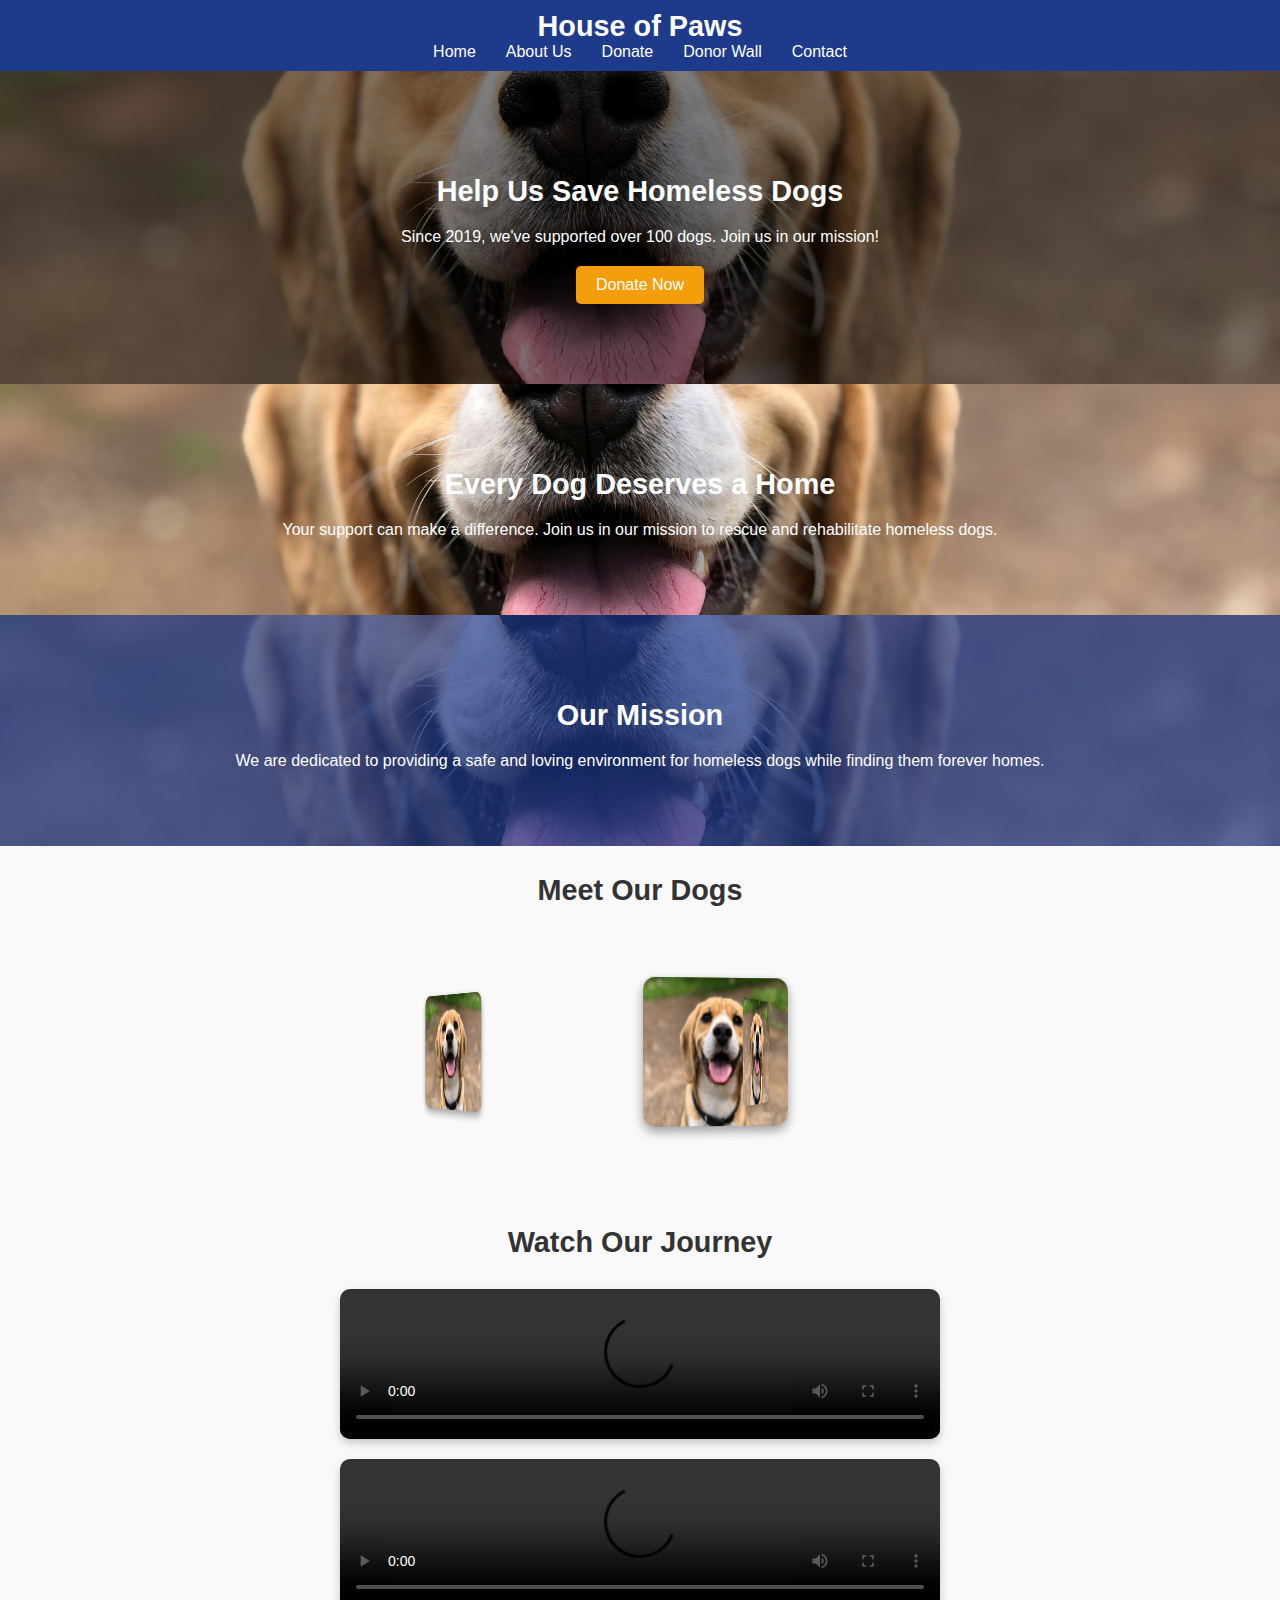
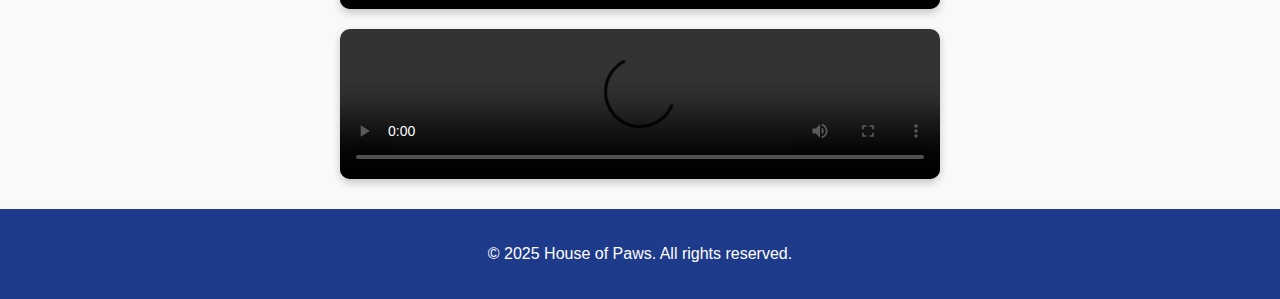
==== commit 295e74d7: "Update index.html" ====
--- a/index.html
+++ b/index.html
@@ -66,7 +66,7 @@
     .hero {
       text-align: center;
       padding: 80px 20px; /* Adjusted padding for mobile */
-      background-image: url('images/hero-background.jpg'); /* Add your image here */
+      background-image: url('25.jpg'); /* Add your image here */
       background-size: cover;
       background-position: center;
       color: white;
@@ -118,7 +118,7 @@
 
     /* Image Background Section */
     .image-background {
-      background-image: url('images/dog-background.jpg'); /* Add your image here */
+      background-image: url('25.jpg'); /* Add your image here */
       background-size: cover;
       background-position: center;
       padding: 60px 20px; /* Adjusted padding for mobile */
@@ -137,7 +137,7 @@
 
     /* Blue Section with Image Background */
     .blue-section {
-      background-image: url('images/dog-background-2.jpg'); /* Add your image here */
+      background-image: url('25.jpg'); /* Add your image here */
       background-size: cover;
       background-position: center;
       padding: 60px 20px; /* Adjusted padding for mobile */
@@ -330,12 +330,12 @@
   <section class="gallery-section">
     <h3>Meet Our Dogs</h3>
     <div class="gallery" id="gallery">
-      <img src="images/dog1.jpg" alt="Dog 1">
-      <img src="images/dog2.jpg" alt="Dog 2">
-      <img src="images/dog3.jpg" alt="Dog 3">
-      <img src="images/dog4.jpg" alt="Dog 4">
-      <img src="images/dog5.jpg" alt="Dog 5">
-      <img src="images/dog6.jpg" alt="Dog 6">
+      <img src="25.jpg" alt="Dog 1">
+      <img src="25.jpg" alt="Dog 2">
+      <img src="25.jpg" alt="Dog 3">
+      <img src="25.jpg" alt="Dog 4">
+      <img src="25.jpg" alt="Dog 5">
+      <img src="25.jpg" alt="Dog 6">
     </div>
   </section>
 
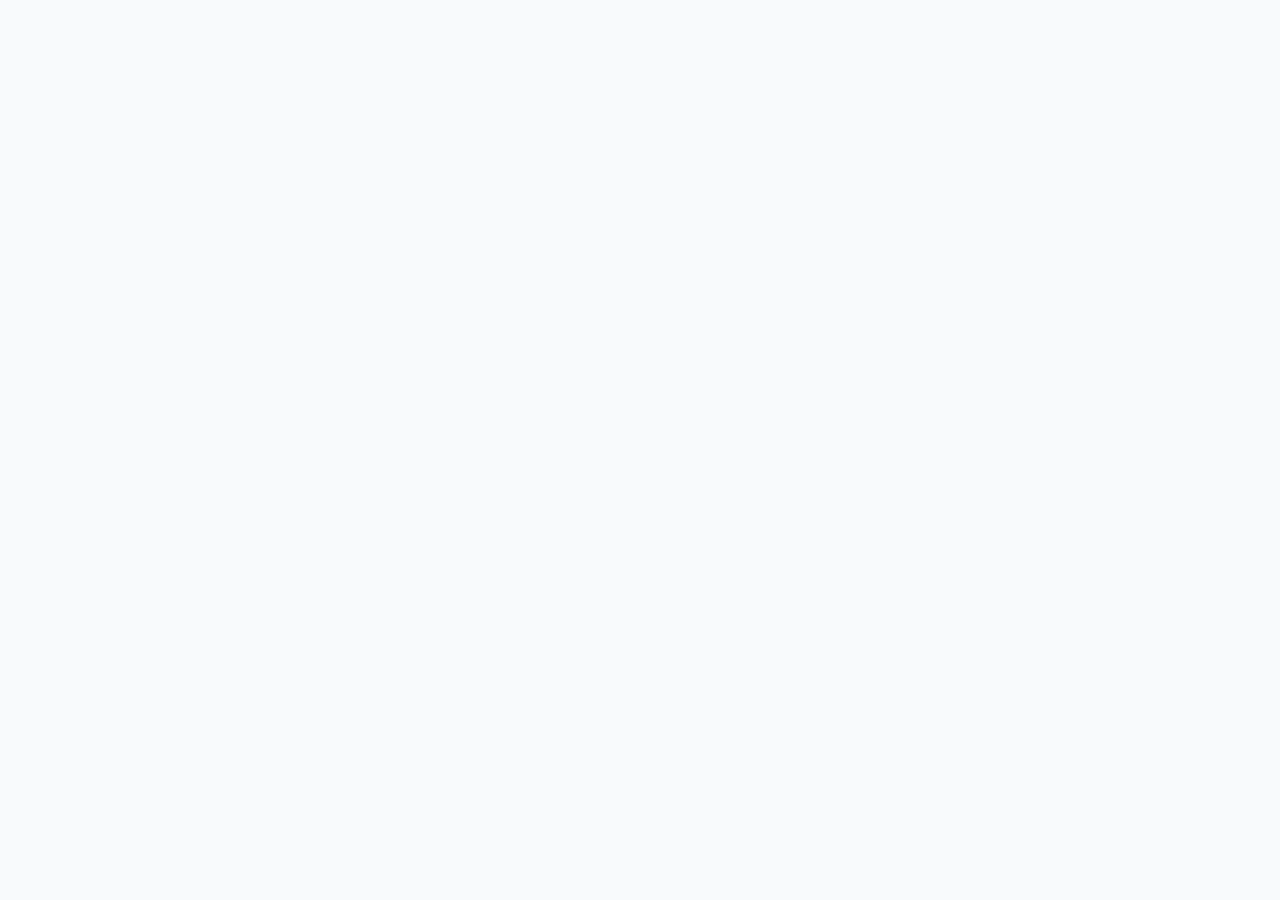
==== commit 90c4cb9c: "Update index.html" ====
--- a/index.html
+++ b/index.html
@@ -3,388 +3,286 @@
 <head>
   <meta charset="UTF-8">
   <meta name="viewport" content="width=device-width, initial-scale=1.0">
-  <title>House of Paws</title>
+  <title>House of Paws - Rescue & Rehome</title>
+  <link rel="stylesheet" href="https://cdnjs.cloudflare.com/ajax/libs/font-awesome/6.4.0/css/all.min.css">
   <style>
     /* Global Styles */
-    body, html {
-      overflow-x: hidden; /* Prevent horizontal scrolling */
-      width: 100%;
+    :root {
+      --primary: #1e3a8a;
+      --secondary: #f59e0b;
+      --light: #f8fafc;
+      --dark: #1e293b;
+      --accent: #10b981;
+    }
+    
+    * {
+      box-sizing: border-box;
       margin: 0;
       padding: 0;
-      font-family: Arial, sans-serif;
-      background-color: #f9f9f9;
-      color: #333;
-    }
-
+    }
+    
+    body, html {
+      overflow-x: hidden;
+      width: 100%;
+      margin: 0;
+      padding: 0;
+      font-family: 'Segoe UI', Tahoma, Geneva, Verdana, sans-serif;
+      background-color: var(--light);
+      color: var(--dark);
+      scroll-behavior: smooth;
+    }
+    
+    h1, h2, h3, h4 {
+      font-weight: 700;
+      line-height: 1.2;
+    }
+    
+    p {
+      line-height: 1.6;
+      margin-bottom: 1rem;
+    }
+    
+    a {
+      text-decoration: none;
+      color: inherit;
+    }
+    
+    .btn {
+      display: inline-block;
+      padding: 12px 24px;
+      border-radius: 50px;
+      font-weight: 600;
+      text-align: center;
+      cursor: pointer;
+      transition: all 0.3s ease;
+      border: none;
+    }
+    
+    .btn-primary {
+      background-color: var(--secondary);
+      color: white;
+    }
+    
+    .btn-primary:hover {
+      background-color: #d97706;
+      transform: translateY(-2px);
+      box-shadow: 0 4px 12px rgba(245, 158, 11, 0.3);
+    }
+    
+    .btn-secondary {
+      background-color: var(--primary);
+      color: white;
+    }
+    
+    .btn-secondary:hover {
+      background-color: #1d4ed8;
+      transform: translateY(-2px);
+      box-shadow: 0 4px 12px rgba(30, 58, 138, 0.3);
+    }
+    
+    .container {
+      width: 100%;
+      max-width: 1200px;
+      margin: 0 auto;
+      padding: 0 20px;
+    }
+    
+    .section {
+      padding: 80px 0;
+    }
+    
+    .section-title {
+      text-align: center;
+      margin-bottom: 40px;
+      position: relative;
+    }
+    
+    .section-title:after {
+      content: '';
+      display: block;
+      width: 80px;
+      height: 4px;
+      background: var(--secondary);
+      margin: 15px auto;
+      border-radius: 2px;
+    }
+    
+    .text-center {
+      text-align: center;
+    }
+    
     /* Header Styles */
     header {
-      background-color: #1e3a8a; /* Royal Blue */
-      color: white;
-      padding: 10px 20px;
-      text-align: center;
-      position: relative;
-      z-index: 1000; /* Ensure header is above other sections */
-    }
-
-    header h1 {
-      margin: 0;
+      background-color: var(--primary);
+      color: white;
+      padding: 15px 0;
+      position: fixed;
+      width: 100%;
+      top: 0;
+      z-index: 1000;
+      box-shadow: 0 2px 10px rgba(0, 0, 0, 0.1);
+      transition: all 0.3s ease;
+    }
+    
+    .header-container {
+      display: flex;
+      justify-content: space-between;
+      align-items: center;
+      padding: 0 20px;
+    }
+    
+    .logo {
       font-size: 1.8rem;
-    }
-
+      font-weight: 700;
+      display: flex;
+      align-items: center;
+    }
+    
+    .logo i {
+      color: var(--secondary);
+      margin-right: 10px;
+    }
+    
     .hamburger {
-      display: none; /* Hidden by default */
-      font-size: 2rem; /* Bigger hamburger icon */
+      display: none;
+      font-size: 1.8rem;
       cursor: pointer;
-      position: absolute;
-      top: 10px; /* Adjusted position */
-      right: 20px;
-      z-index: 1001; /* Higher z-index to ensure it's in front */
-      background-color: black; /* Black background */
-      padding: 10px; /* Add padding for better click area */
-      border-radius: 5px; /* Rounded corners */
-    }
-
+      background: none;
+      border: none;
+      color: white;
+      z-index: 1001;
+    }
+    
     nav ul {
       list-style: none;
-      padding: 0;
-      margin: 0;
-      display: flex;
-      justify-content: center;
-    }
-
-    nav ul li {
-      margin: 0 15px;
-    }
-
+      display: flex;
+      gap: 25px;
+    }
+    
     nav ul li a {
       color: white;
-      text-decoration: none;
-      font-size: 1rem;
-    }
-
+      font-weight: 500;
+      padding: 5px 0;
+      position: relative;
+      transition: all 0.3s ease;
+    }
+    
+    nav ul li a:after {
+      content: '';
+      position: absolute;
+      bottom: 0;
+      left: 0;
+      width: 0;
+      height: 2px;
+      background: var(--secondary);
+      transition: width 0.3s ease;
+    }
+    
+    nav ul li a:hover:after {
+      width: 100%;
+    }
+    
+    nav ul li a:hover {
+      color: var(--secondary);
+    }
+    
     /* Hero Section */
     .hero {
-      text-align: center;
-      padding: 80px 20px; /* Adjusted padding for mobile */
-      background-image: url('25.jpg'); /* Add your image here */
-      background-size: cover;
-      background-position: center;
-      color: white;
-      position: relative;
-      z-index: 1; /* Ensure hero is below the hamburger and navigation */
-    }
-
-    .hero::before {
-      content: '';
-      position: absolute;
-      top: 0;
-      left: 0;
-      width: 100%;
-      height: 100%;
-      background-color: rgba(0, 0, 0, 0.5); /* Semi-transparent black overlay */
-      z-index: -1; /* Ensure overlay is below the content */
-    }
-
-    .hero h2,
-    .hero p,
-    .hero button {
-      position: relative;
-      z-index: 1;
-    }
-
-    .hero h2 {
-      font-size: 1.8rem; /* Adjusted font size for mobile */
+      height: 100vh;
+      min-height: 600px;
+      display: flex;
+      align-items: center;
+      background: linear-gradient(rgba(0, 0, 0, 0.6), rgba(0, 0, 0, 0.6)), url('https://images.unsplash.com/photo-1583511655826-05700442b31b') center/cover no-repeat;
+      color: white;
+      text-align: center;
+      padding-top: 80px;
+    }
+    
+    .hero-content {
+      max-width: 800px;
+      margin: 0 auto;
+      padding: 0 20px;
+    }
+    
+    .hero h1 {
+      font-size: 3rem;
       margin-bottom: 20px;
-    }
-
+      text-shadow: 2px 2px 4px rgba(0, 0, 0, 0.5);
+    }
+    
     .hero p {
-      font-size: 1rem; /* Adjusted font size for mobile */
-      margin-bottom: 20px;
-    }
-
-    .hero button {
-      background-color: #f59e0b; /* Gold */
-      color: white;
-      border: none;
-      padding: 10px 20px;
-      font-size: 1rem;
-      cursor: pointer;
-      border-radius: 5px;
-    }
-
-    .hero button:hover {
-      background-color: #d97706; /* Darker Gold */
-    }
-
-    /* Image Background Section */
-    .image-background {
-      background-image: url('25.jpg'); /* Add your image here */
-      background-size: cover;
-      background-position: center;
-      padding: 60px 20px; /* Adjusted padding for mobile */
-      text-align: center;
-      color: white;
-    }
-
-    .image-background h2 {
-      font-size: 1.8rem; /* Adjusted font size for mobile */
-      margin-bottom: 20px;
-    }
-
-    .image-background p {
-      font-size: 1rem; /* Adjusted font size for mobile */
-    }
-
-    /* Blue Section with Image Background */
-    .blue-section {
-      background-image: url('25.jpg'); /* Add your image here */
-      background-size: cover;
-      background-position: center;
-      padding: 60px 20px; /* Adjusted padding for mobile */
-      text-align: center;
-      color: white;
-      position: relative;
-    }
-
-    .blue-section::before {
-      content: '';
-      position: absolute;
-      top: 0;
-      left: 0;
-      width: 100%;
-      height: 100%;
-      background-color: rgba(30, 58, 138, 0.7); /* Royal Blue with 70% opacity */
-    }
-
-    .blue-section h2,
-    .blue-section p {
-      position: relative;
-      z-index: 1;
-    }
-
-    .blue-section h2 {
-      font-size: 1.8rem; /* Adjusted font size for mobile */
-      margin-bottom: 20px;
-    }
-
-    .blue-section p {
-      font-size: 1rem; /* Adjusted font size for mobile */
-    }
-
-    /* 3D Image Gallery */
-    .gallery-section {
-      text-align: center;
-      margin: 20px 0;
-    }
-
-    .gallery-section h3 {
-      font-size: 1.8rem; /* Adjusted font size for mobile */
-      margin-bottom: 20px;
-    }
-
-    .gallery {
-      position: relative;
-      width: 100%;
-      height: 250px; /* Adjusted height for mobile */
-      perspective: 1000px;
-      margin: 20px auto; /* Center the gallery */
-      display: flex;
+      font-size: 1.2rem;
+      margin-bottom: 30px;
+      text-shadow: 1px 1px 2px rgba(0, 0, 0, 0.5);
+    }
+    
+    .hero-btns {
+      display: flex;
+      gap: 15px;
       justify-content: center;
-      align-items: center;
-    }
-
-    .gallery img {
-      position: absolute;
-      width: 120px; /* Smaller images for mobile */
-      height: 120px;
+      flex-wrap: wrap;
+    }
+    
+    /* About Section */
+    .about {
+      background-color: white;
+    }
+    
+    .about-content {
+      display: flex;
+      flex-wrap: wrap;
+      align-items: center;
+      gap: 40px;
+    }
+    
+    .about-text {
+      flex: 1;
+      min-width: 300px;
+    }
+    
+    .about-image {
+      flex: 1;
+      min-width: 300px;
       border-radius: 10px;
-      box-shadow: 0 4px 8px rgba(0, 0, 0, 0.2);
-      transform-style: preserve-3d;
-      transition: transform 1s;
-    }
-
-    /* Vertical Video Section */
-    .video-section {
-      display: flex;
-      flex-direction: column;
-      align-items: center;
-      margin: 20px 0;
-    }
-
-    .video-section h3 {
-      font-size: 1.8rem; /* Adjusted font size for mobile */
-      margin-bottom: 20px;
-    }
-
-    .video-section video {
-      width: 100%; /* Full width for mobile */
-      max-width: 600px;
+      overflow: hidden;
+      box-shadow: 0 10px 30px rgba(0, 0, 0, 0.1);
+    }
+    
+    .about-image img {
+      width: 100%;
+      height: auto;
+      display: block;
+      transition: transform 0.5s ease;
+    }
+    
+    .about-image:hover img {
+      transform: scale(1.05);
+    }
+    
+    .stats {
+      display: flex;
+      justify-content: space-around;
+      flex-wrap: wrap;
+      margin-top: 40px;
+      gap: 20px;
+    }
+    
+    .stat-item {
+      text-align: center;
+      padding: 20px;
+      background: var(--light);
       border-radius: 10px;
-      box-shadow: 0 4px 8px rgba(0, 0, 0, 0.2);
-      margin: 10px 0;
-    }
-
-    /* Footer Styles */
-    footer {
-      text-align: center;
-      padding: 20px;
-      background-color: #1e3a8a;
-      color: white;
-    }
-
-    /* Responsive Styles */
-    @media (max-width: 768px) {
-      .hamburger {
-        display: block; /* Show hamburger on mobile */
-      }
-
-      nav ul {
-        display: none; /* Hide menu by default */
-        flex-direction: column;
-        background-color: #1e3a8a;
-        position: fixed; /* Fix menu to top */
-        top: 0; /* Position below the header */
-        left: 0;
-        width: 100%;
-        text-align: center;
-        padding: 20px 0;
-        z-index: 1002; /* Higher z-index to ensure it's above other sections */
-        transition: transform 0.3s ease; /* Smooth transition for sliding effect */
-        transform: translateY(-100%); /* Initially hidden */
-      }
-
-      nav ul.active {
-        display: flex;
-        transform: translateY(0); /* Slide in when active */
-      }
-
-      nav ul li {
-        margin: 10px 0;
-      }
-
-      .hero h2 {
-        font-size: 1.5rem; /* Smaller font size for very small screens */
-      }
-
-      .hero p {
-        font-size: 0.9rem; /* Smaller font size for very small screens */
-      }
-
-      .image-background h2,
-      .blue-section h2 {
-        font-size: 1.5rem; /* Smaller font size for very small screens */
-      }
-
-      .image-background p,
-      .blue-section p {
-        font-size: 0.9rem; /* Smaller font size for very small screens */
-      }
-
-      .gallery {
-        height: 200px; /* Smaller height for very small screens */
-      }
-
-      .gallery img {
-        width: 100px; /* Smaller images for very small screens */
-        height: 100px;
-      }
-    }
-  </style>
-</head>
-<body>
-  <!-- Header -->
-  <header>
-    <h1>House of Paws</h1>
-    <div class="hamburger" onclick="toggleMenu()" aria-label="Toggle Menu" aria-expanded="false">&#9776;</div>
-    <nav>
-      <ul id="navMenu">
-        <li><a href="index.html">Home</a></li>
-        <li><a href="about.html">About Us</a></li>
-        <li><a href="donate.html">Donate</a></li>
-        <li><a href="donors.html">Donor Wall</a></li>
-        <li><a href="contact.html">Contact</a></li>
-      </ul>
-    </nav>
-  </header>
-
-  <!-- Hero Section -->
-  <section class="hero">
-    <h2>Help Us Save Homeless Dogs</h2>
-    <p>Since 2019, we've supported over 100 dogs. Join us in our mission!</p>
-    <button onclick="window.location.href='donate.html'">Donate Now</button>
-  </section>
-
-  <!-- Image Background Section -->
-  <section class="image-background">
-    <h2>Every Dog Deserves a Home</h2>
-    <p>Your support can make a difference. Join us in our mission to rescue and rehabilitate homeless dogs.</p>
-  </section>
-
-  <!-- Blue Section -->
-  <section class="blue-section">
-    <h2>Our Mission</h2>
-    <p>We are dedicated to providing a safe and loving environment for homeless dogs while finding them forever homes.</p>
-  </section>
-
-  <!-- 3D Image Gallery -->
-  <section class="gallery-section">
-    <h3>Meet Our Dogs</h3>
-    <div class="gallery" id="gallery">
-      <img src="25.jpg" alt="Dog 1">
-      <img src="25.jpg" alt="Dog 2">
-      <img src="25.jpg" alt="Dog 3">
-      <img src="25.jpg" alt="Dog 4">
-      <img src="25.jpg" alt="Dog 5">
-      <img src="25.jpg" alt="Dog 6">
-    </div>
-  </section>
-
-  <!-- Vertical Video Section -->
-  <section class="video-section">
-    <h3>Watch Our Journey</h3>
-    <video controls>
-      <source src="videos/video1.mp4" type="video/mp4">
-      Your browser does not support the video tag.
-    </video>
-    <video controls>
-      <source src="videos/video2.mp4" type="video/mp4">
-      Your browser does not support the video tag.
-    </video>
-    <video controls>
-      <source src="videos/video3.mp4" type="video/mp4">
-      Your browser does not support the video tag.
-    </video>
-  </section>
-
-  <!-- Footer -->
-  <footer>
-    <p>&copy; 2025 House of Paws. All rights reserved.</p>
-  </footer>
-
-  <script>
-    // Toggle Hamburger Menu
-    function toggleMenu() {
-      const navMenu = document.getElementById('navMenu');
-      const hamburger = document.querySelector('.hamburger');
-      navMenu.classList.toggle('active');
-      hamburger.setAttribute('aria-expanded', navMenu.classList.contains('active'));
-    }
-
-    // 3D Image Gallery Animation
-    const gallery = document.getElementById('gallery');
-    const images = gallery.getElementsByTagName('img');
-    let angle = 0;
-
-    setInterval(() => {
-      angle = (angle + 1) % 360;
-      for (let i = 0; i < images.length; i++) {
-        const imgAngle = (angle + (i * 60)) % 360; // 6 images, 60 degrees apart
-        const radius = window.innerWidth < 768 ? 100 : 200; /* Adjust radius for mobile */
-        const x = Math.sin((imgAngle * Math.PI) / 180) * radius;
-        const z = Math.cos((imgAngle * Math.PI) / 180) * radius;
-        images[i].style.transform = `rotateY(${imgAngle}deg) translateX(${x}px) translateZ(${z}px)`;
-      }
-    }, 50);
-  </script>
-</body>
-</html>
+      box-shadow: 0 5px 15px rgba(0, 0, 0, 0.05);
+      min-width: 150px;
+      transition: transform 0.3s ease;
+    }
+    
+    .stat-item:hover {
+      transform: translateY(-5px);
+    }
+    
+    .stat-number {
+      font-size: 2.5rem;
+      font-weight: 700;
+      color: var(--primary);
+      margin-bottom:
